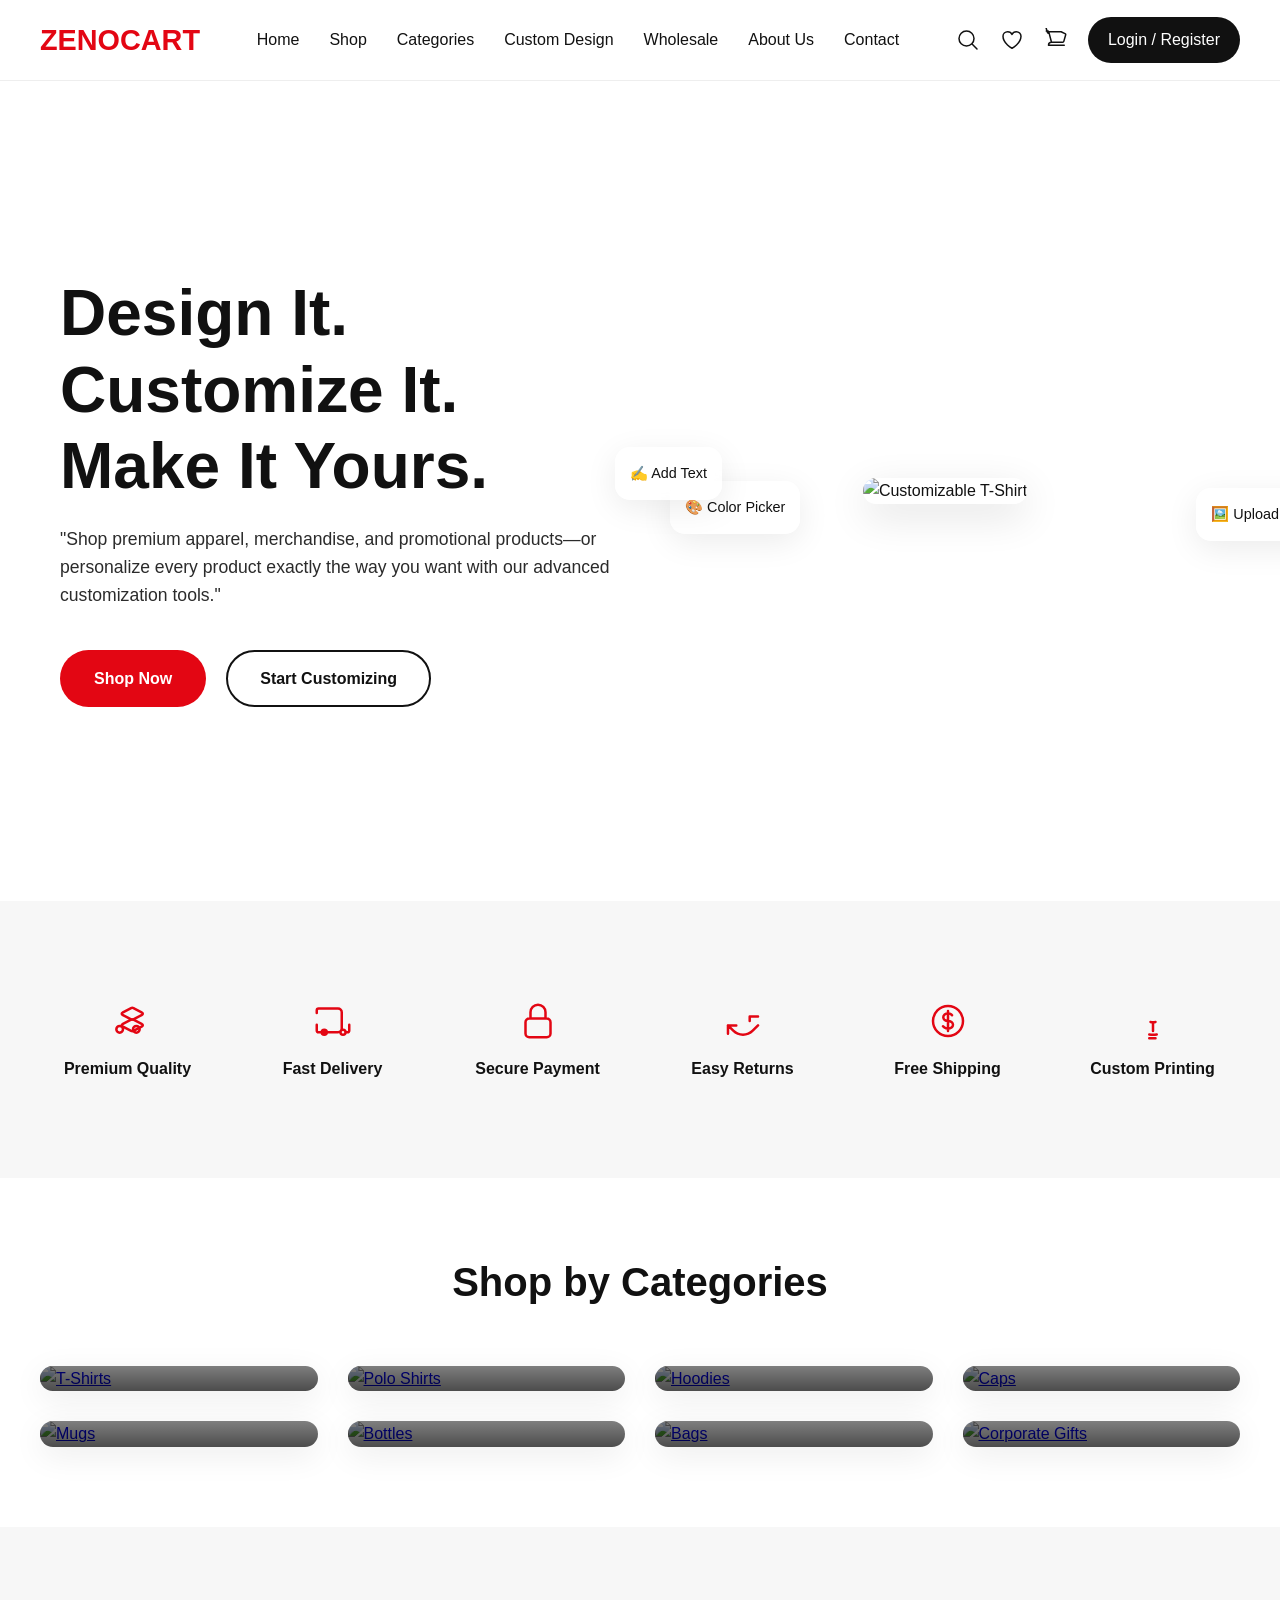
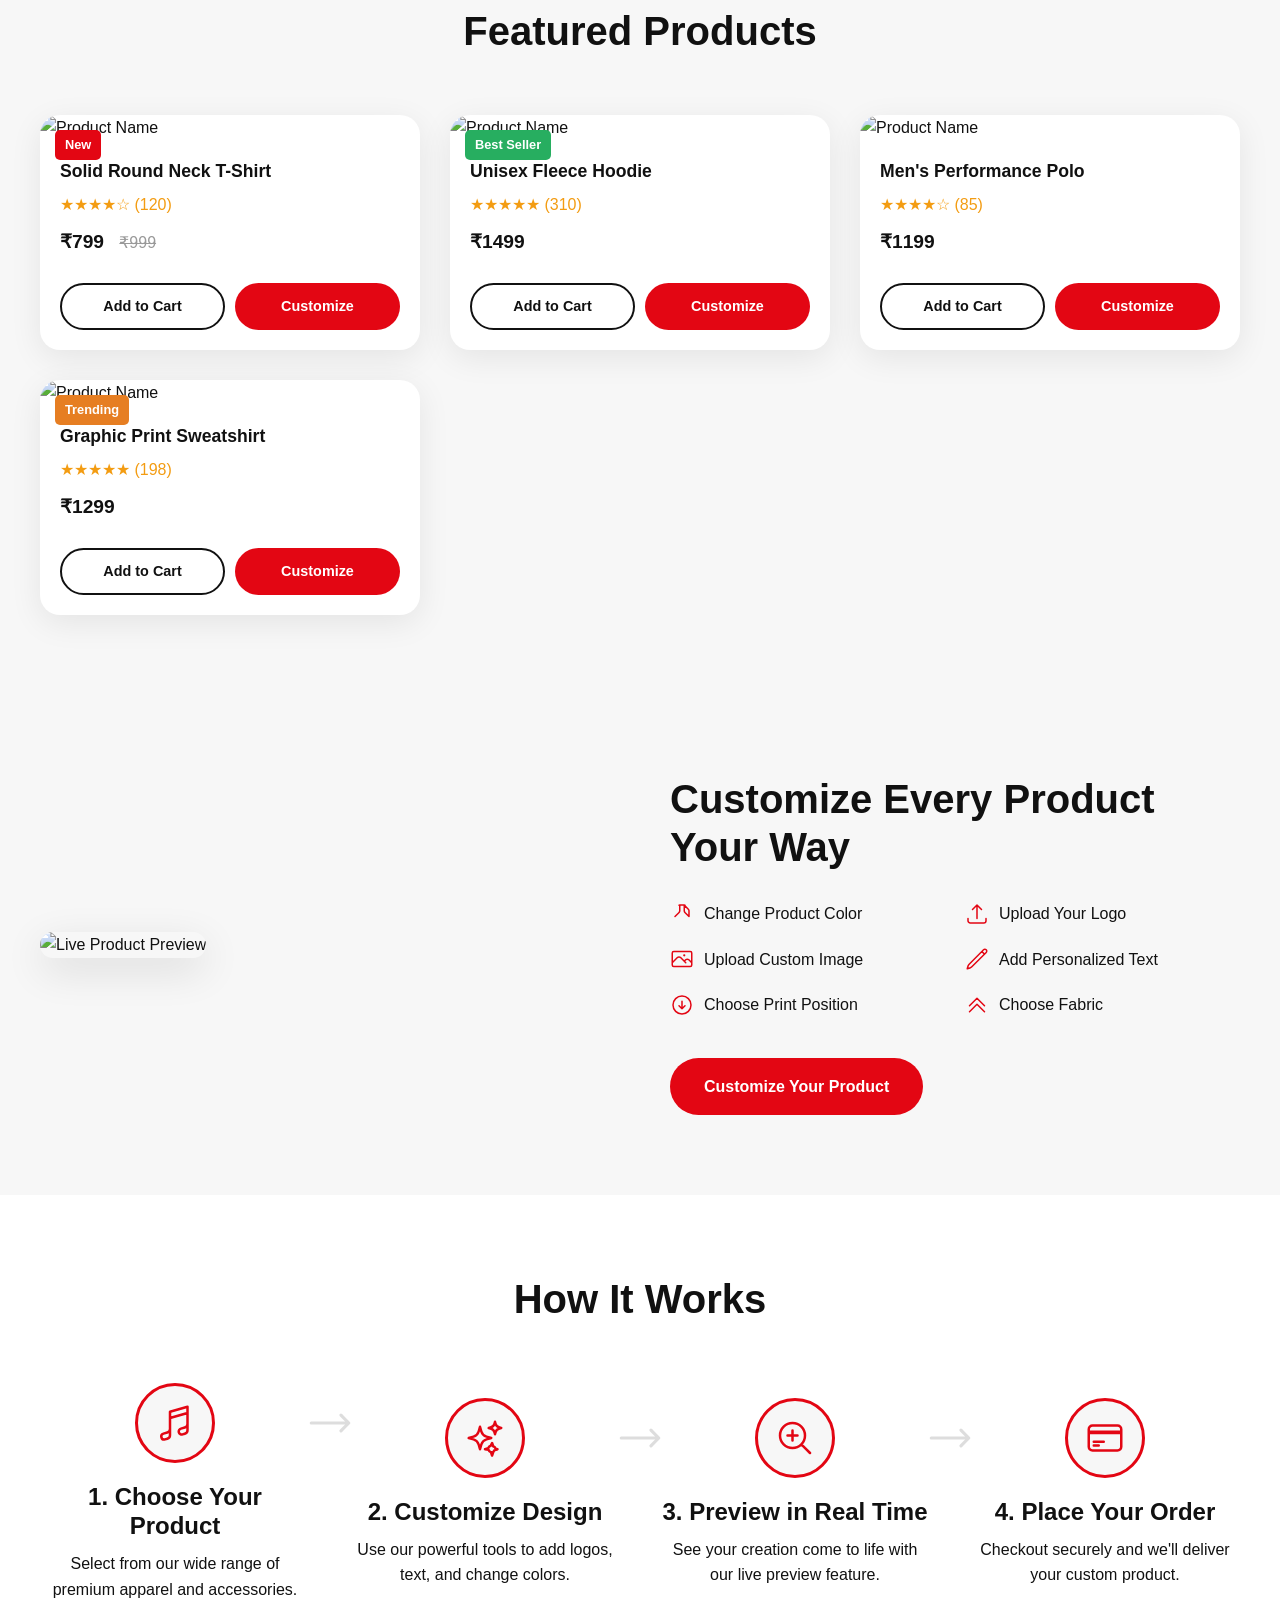
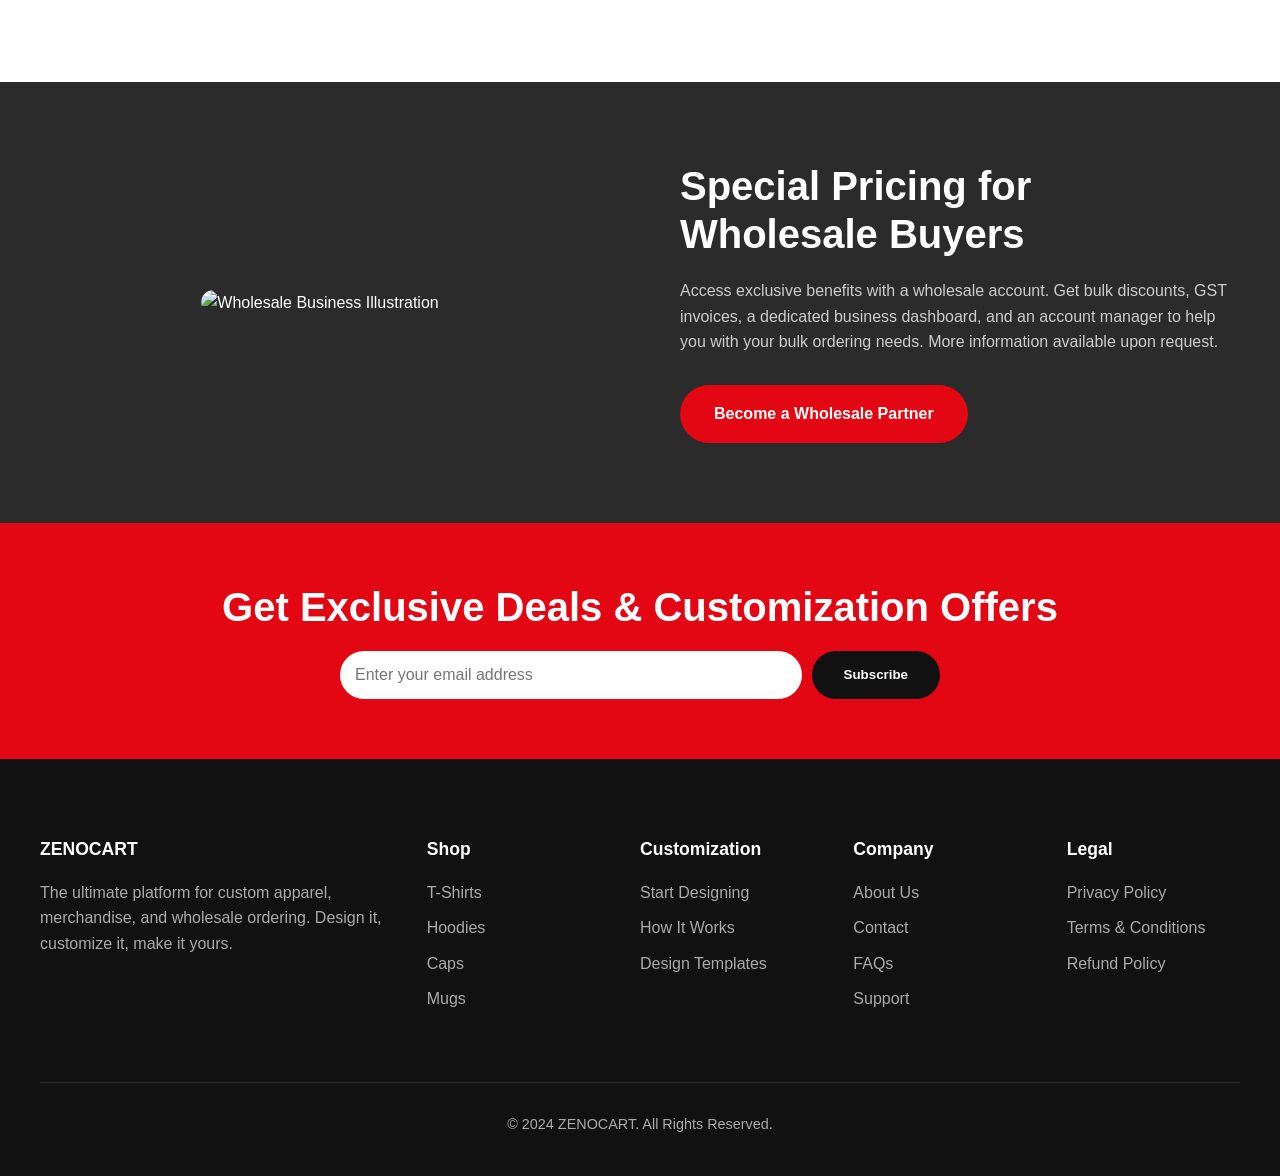
==== index.html @ 0d8ecc0a "Rename files to lowercase" ====
<!DOCTYPE html>
<html lang="en">
<head>
    <meta charset="UTF-8">
    <meta name="viewport" content="width=device-width, initial-scale=1.0">
    <title>ZENOCART - Design It. Customize It. Make It Yours.</title>
   <Link rel="stylesheet" href="Style.css">
      
       
</head>
<body>

    <!-- ================== HEADER ================== -->
    <header class="header" id="header">
        <nav class="navbar container">
            <a href="#" class="nav-logo">ZENOCART</a>

            <ul class="nav-menu" id="nav-menu">
                <li><a href="#home">Home</a></li>
                <li><a href="#shop">Shop</a></li>
                <li><a href="#categories">Categories</a></li>
                <li><a href="#customize">Custom Design</a></li>
                <li><a href="#wholesale">Wholesale</a></li>
                <li><a href="#">About Us</a></li>
                <li><a href="#">Contact</a></li>
            </ul>

            <div class="nav-actions">
                <!-- Search, Wishlist, Cart Icons -->
                <svg class="icon" xmlns="http://www.w3.org/2000/svg" fill="none" viewBox="0 0 24 24" stroke-width="1.5" stroke="currentColor"><path stroke-linecap="round" stroke-linejoin="round" d="M21 21l-5.197-5.197m0 0A7.5 7.5 0 105.196 5.196a7.5 7.5 0 0010.607 10.607z" /></svg>
                <svg class="icon" xmlns="http://www.w3.org/2000/svg" fill="none" viewBox="0 0 24 24" stroke-width="1.5" stroke="currentColor"><path stroke-linecap="round" stroke-linejoin="round" d="M21 8.25c0-2.485-2.099-4.5-4.688-4.5-1.935 0-3.597 1.126-4.312 2.733-.715-1.607-2.377-2.733-4.313-2.733C5.1 3.75 3 5.765 3 8.25c0 7.22 9 12 9 12s9-4.78 9-12z" /></svg>
                <svg class="icon" xmlns="http://www.w3.org/2000/svg" fill="none" viewBox="0 0 24 24" stroke-width="1.5" stroke="currentColor"><path stroke-linecap="round" stroke-linejoin="round" d="M2.25 3h1.386c.51 0 .955.343 1.087.835l.383 1.437M7.5 14.25a3 3 0 00-3 3h15.75m-12.75-3h11.218c.51 0 .962-.344 1.087-.835l1.823-6.44a1.125 1.125 0 00-.142-1.095L17.102 3.75H5.484M7.5 14.25L5.106 5.165m0 0a1.5 1.5 0 01-1.823-1.095l-1.823-6.441" /></svg>
                <a href="#" class="login-btn">Login / Register</a>
            </div>

            <div class="mobile-menu-toggle" id="mobile-menu-toggle">
                <svg xmlns="http://www.w3.org/2000/svg" width="24" height="24" viewBox="0 0 24 24" fill="none" stroke="currentColor" stroke-width="2" stroke-linecap="round" stroke-linejoin="round"><line x1="3" y1="12" x2="21" y2="12"></line><line x1="3" y1="6" x2="21" y2="6"></line><line x1="3" y1="18" x2="21" y2="18"></line></svg>
            </div>
        </nav>
    </header>

    <main>
        <!-- ================== HERO SECTION ================== -->
        <section class="hero" id="home">
            <div class="container hero-content">
                <div class="hero-text">
                    <h1>Design It. Customize It. Make It Yours.</h1>
                    <p>"Shop premium apparel, merchandise, and promotional products—or personalize every product exactly the way you want with our advanced customization tools."</p>
                    <div class="hero-cta">
                        <a href="#shop" class="btn btn-primary">Shop Now</a>
                        <a href="#customize" class="btn btn-secondary">Start Customizing</a>
                    </div>
                </div>
                <div class="hero-image-showcase">
                    <img src="https://images.unsplash.com/photo-1583743814966-8936f5b7be1a?ixlib=rb-4.0.3&ixid=M3wxMjA3fDB8MHxwaG90by1wYWdlfHx8fGVufDB8fHx8fA%3D%3D&auto=format&fit=crop&w=987&q=80" alt="Customizable T-Shirt">
                    <div class="floating-element color-picker">🎨 Color Picker</div>
                    <div class="floating-element upload-logo">🖼️ Upload Logo</div>
                    <div class="floating-element add-text">✍️ Add Text</div>
                </div>
            </div>
        </section>

        <!-- ================== TRUST BANNER ================== -->
        <section class="trust-banner">
            <div class="container trust-grid">
                <div class="trust-card">
                    <svg xmlns="http://www.w3.org/2000/svg" fill="none" viewBox="0 0 24 24" stroke-width="1.5" stroke="currentColor"><path d="M9 17a2 2 0 11-4 0 2 2 0 014 0zM19 17a2 2 0 11-4 0 2 2 0 014 0z" /><path stroke-linecap="round" stroke-linejoin="round" d="M13.849 4.22c.447-.233.98-.233 1.427 0l5.166 2.699a.75.75 0 010 1.362l-5.166 2.699c-.447.233-.98.233-1.427 0l-5.166-2.699a.75.75 0 010-1.362l5.166-2.699z" /><path stroke-linecap="round" stroke-linejoin="round" d="M13.849 11.22c.447-.233.98-.233 1.427 0l5.166 2.699a.75.75 0 010 1.362l-5.166 2.699c-.447.233-.98.233-1.427 0l-5.166-2.699a.75.75 0 010-1.362l5.166-2.699z" /></svg>
                    <h4>Premium Quality</h4>
                </div>
                <div class="trust-card">
                    <svg xmlns="http://www.w3.org/2000/svg" fill="none" viewBox="0 0 24 24" stroke-width="1.5" stroke="currentColor"><path stroke-linecap="round" stroke-linejoin="round" d="M8.25 18.75a1.5 1.5 0 01-3 0m3 0a1.5 1.5 0 00-3 0m3 0h6m-9 0H3.375a1.125 1.125 0 01-1.125-1.125V14.25m17.25 4.5a1.5 1.5 0 01-3 0m3 0a1.5 1.5 0 00-3 0m3 0h1.125c.621 0 1.125-.504 1.125-1.125V14.25m-17.25 4.5h10.5a2.25 2.25 0 002.25-2.25V6.75a2.25 2.25 0 00-2.25-2.25H3.375c-.621 0-1.125.504-1.125 1.125v1.5" /></svg>
                    <h4>Fast Delivery</h4>
                </div>
                <div class="trust-card">
                    <svg xmlns="http://www.w3.org/2000/svg" fill="none" viewBox="0 0 24 24" stroke-width="1.5" stroke="currentColor"><path stroke-linecap="round" stroke-linejoin="round" d="M16.5 10.5V6.75a4.5 4.5 0 10-9 0v3.75m-.75 11.25h10.5a2.25 2.25 0 002.25-2.25v-6.75a2.25 2.25 0 00-2.25-2.25H6.75a2.25 2.25 0 00-2.25 2.25v6.75a2.25 2.25 0 002.25 2.25z" /></svg>
                    <h4>Secure Payment</h4>
                </div>
                <div class="trust-card">
                    <svg xmlns="http://www.w3.org/2000/svg" fill="none" viewBox="0 0 24 24" stroke-width="1.5" stroke="currentColor"><path stroke-linecap="round" stroke-linejoin="round" d="M16.023 9.348h4.992v-.001M2.985 19.644v-4.992m0 0h4.992m-4.993 0l3.181 3.183a8.25 8.25 0 0011.667 0l3.181-3.183m-4.991-2.695v-2.695" /></svg>
                    <h4>Easy Returns</h4>
                </div>
                <div class="trust-card">
                    <svg xmlns="http://www.w3.org/2000/svg" fill="none" viewBox="0 0 24 24" stroke-width="1.5" stroke="currentColor"><path stroke-linecap="round" stroke-linejoin="round" d="M12 6v12m-3-2.818l.879.659c1.171.879 3.07.879 4.242 0 1.172-.879 1.172-2.303 0-3.182C13.536 12.219 12.768 12 12 12c-.725 0-1.45-.22-2.003-.659-1.106-.879-1.106-2.303 0-3.182s2.9-.879 4.006 0l.415.33M21 12a9 9 0 11-18 0 9 9 0 0118 0z" /></svg>
                    <h4>Free Shipping</h4>
                </div>
                <div class="trust-card">
                    <svg xmlns="http://www.w3.org/2000/svg" fill="none" viewBox="0 0 24 24" stroke-width="1.5" stroke="currentColor"><path stroke-linecap="round" stroke-linejoin="round" d="M12 18v-5.25m0 0a6.01 6.01 0 001.5-.189m-1.5.189a6.01 6.01 0 01-1.5-.189m3.75 7.478a12.06 12.06 0 01-4.5 0m3.75 2.311l-3.75 0M12 12.75h.008v.008H12v-.008z" /></svg>
                    <h4>Custom Printing</h4>
                </div>
            </div>
        </section>

        <!-- ================== CATEGORIES ================== -->
        <section id="categories">
            <div class="container">
                <h2>Shop by Categories</h2>
                <div class="category-grid">
                    <a href="#" class="category-card"><img src="https://images.pexels.com/photos/9558265/pexels-photo-9558265.jpeg?auto=format&fit=crop&w=800&q=60" alt="T-Shirts"><span class="category-card-title">T-Shirts</span></a>
                    <a href="#" class="category-card"><img src="https://images.unsplash.com/photo-1618354691373-d851c5c3a990?auto=format&fit=crop&w=800&q=60" alt="Polo Shirts"><span class="category-card-title">Polo Shirts</span></a>
                    <a href="#" class="category-card"><img src="https://images.pexels.com/photos/12555806/pexels-photo-12555806.png?auto=format&fit=crop&w=800&q=60" alt="Hoodies"><span class="category-card-title">Hoodies</span></a>
                    <a href="#" class="category-card"><img src="https://images.pexels.com/photos/13697753/pexels-photo-13697753.jpeg?auto=format&fit=crop&w=800&q=60" alt="Caps"><span class="category-card-title">Caps</span></a>
                    <a href="#" class="category-card"><img src="https://images.pexels.com/photos/50676/coffee-mugs-t-brown-drink-50676.jpeg?auto=format&fit=crop&w=800&q=60" alt="Mugs"><span class="category-card-title">Mugs</span></a>
                    <a href="#" class="category-card"><img src="https://images.unsplash.com/photo-1602143407151-7111542de6e8?auto=format&fit=crop&w=800&q=60" alt="Bottles"><span class="category-card-title">Bottles</span></a>
                    <a href="#" class="category-card"><img src="https://images.unsplash.com/photo-1594223274512-ad4803739b7c?auto=format&fit=crop&w=800&q=60" alt="Bags"><span class="category-card-title">Bags</span></a>
                    <a href="#" class="category-card"><img src="https://images.unsplash.com/photo-1579566346927-c68383817a25?auto=format&fit=crop&w=800&q=60" alt="Corporate Gifts"><span class="category-card-title">Corporate Gifts</span></a>
                </div>
            </div>
        </section>

        <!-- ================== FEATURED PRODUCTS ================== -->
        <section id="shop" class="featured-products" style="background-color: var(--light-gray);">
            <div class="container">
                <h2>Featured Products</h2>
                <div class="product-grid" style="height: 500px;">
                    <!-- Product Card 1 -->
                    <div class="product-card">
                        <div class="product-image">
                            <img src="https://images.unsplash.com/photo-1521572163474-6864f9cf17ab?auto=format&fit=crop&w=800&q=60" alt="Product Name">
                            <span class="product-label">New</span>
                        </div>
                        <div class="product-info">
                            <h3>Solid Round Neck T-Shirt</h3>
                            <div class="product-rating">★★★★☆ (120)</div>
                            <div class="product-price">₹799 <span class="original-price">₹999</span></div>
                            <div class="product-actions">
                                <a href="#" class="btn btn-secondary">Add to Cart</a>
                                <a href="#" class="btn btn-primary">Customize</a>
                            </div>
                        </div>
                    </div>
                    <!-- Product Card 2 -->
                    <div class="product-card">
                        <div class="product-image">
                            <img src="https://images.unsplash.com/photo-1620799140408-edc6dcb6d633?auto=format&fit=crop&w=800&q=60" alt="Product Name">
                            <span class="product-label" style="background-color: #27ae60;">Best Seller</span>
                        </div>
                        <div class="product-info">
                            <h3>Unisex Fleece Hoodie</h3>
                            <div class="product-rating">★★★★★ (310)</div>
                            <div class="product-price">₹1499</div>
                            <div class="product-actions">
                                <a href="#" class="btn btn-secondary">Add to Cart</a>
                                <a href="#" class="btn btn-primary">Customize</a>
                            </div>
                        </div>
                    </div>
                    <!-- Product Card 3 -->
                    <div class="product-card">
                        <div class="product-image">
                            <img src="https://images.pexels.com/photos/36701792/pexels-photo-36701792.jpeg?auto=format&fit=crop&w=800&h=800&q=60" alt="Product Name">
                        </div>
                        <div class="product-info">
                            <h3>Men's Performance Polo</h3>
                            <div class="product-rating">★★★★☆ (85)</div>
                            <div class="product-price">₹1199</div>
                            <div class="product-actions">
                                <a href="#" class="btn btn-secondary">Add to Cart</a>
                                <a href="#" class="btn btn-primary">Customize</a>
                            </div>
                        </div>
                    </div>
                    <!-- Product Card 4 -->
                    <div class="product-card">
                        <div class="product-image">
                            <img src="https://images.unsplash.com/photo-1576566588028-4147f3842f27?auto=format&fit=crop&w=800&h=800&q=60" alt="Product Name">
                            <span class="product-label" style="background-color: #e67e22;">Trending</span>
                        </div>
                        <div class="product-info">
                            <h3>Graphic Print Sweatshirt</h3>
                            <div class="product-rating">★★★★★ (198)</div>
                            <div class="product-price">₹1299</div>
                            <div class="product-actions">
                                <a href="#" class="btn btn-secondary">Add to Cart</a>
                                <a href="#" class="btn btn-primary">Customize</a>
                            </div>
                        </div>
                    </div>
                </div>
            </div>
        </section>

        <!-- ================== CUSTOMIZATION SECTION ================== -->
        <section id="customize" class="customization-section">
            <div class="container customization-content">
                <div class="customization-preview">
                    <img src="https://images.unsplash.com/photo-1618354691373-d851c5c3a990?auto=format&fit=crop&w=800&q=80" alt="Live Product Preview">
                </div>
                <div class="customization-features">
                    <h2>Customize Every Product Your Way</h2>
                    <ul class="feature-list">
                        <li><svg xmlns="http://www.w3.org/2000/svg" fill="none" viewBox="0 0 24 24" stroke-width="1.5" stroke="currentColor"><path stroke-linecap="round" stroke-linejoin="round" d="M9.75 3.104v5.714a2.25 2.25 0 01-.659 1.591L5 14.5M9.75 3.104c-.251.023-.501.05-.75.082m.75-.082a24.301 24.301 0 014.5 0m0 0v5.714c0 .597.237 1.17.659 1.591L19 14.5M14.25 3.104c.251.023.501.05.75.082M19 14.5v-5.714c0-.597-.237-1.17-.659-1.591L14.25 3.104" /></svg> Change Product Color</li>
                        <li><svg xmlns="http://www.w3.org/2000/svg" fill="none" viewBox="0 0 24 24" stroke-width="1.5" stroke="currentColor"><path stroke-linecap="round" stroke-linejoin="round" d="M3 16.5v2.25A2.25 2.25 0 005.25 21h13.5A2.25 2.25 0 0021 18.75V16.5m-13.5-9L12 3m0 0l4.5 4.5M12 3v13.5" /></svg> Upload Your Logo</li>
                        <li><svg xmlns="http://www.w3.org/2000/svg" fill="none" viewBox="0 0 24 24" stroke-width="1.5" stroke="currentColor"><path stroke-linecap="round" stroke-linejoin="round" d="M2.25 15.75l5.159-5.159a2.25 2.25 0 013.182 0l5.159 5.159m-1.5-1.5l1.409-1.409a2.25 2.25 0 013.182 0l2.909 2.909m-18 3.75h16.5a1.5 1.5 0 001.5-1.5V6a1.5 1.5 0 00-1.5-1.5H3.75A1.5 1.5 0 002.25 6v12a1.5 1.5 0 001.5 1.5zm10.5-11.25h.008v.008h-.008V8.25zm.375 0a.375.375 0 11-.75 0 .375.375 0 01.75 0z" /></svg> Upload Custom Image</li>
                        <li><svg xmlns="http://www.w3.org/2000/svg" fill="none" viewBox="0 0 24 24" stroke-width="1.5" stroke="currentColor"><path stroke-linecap="round" stroke-linejoin="round" d="M16.862 4.487l1.687-1.688a1.875 1.875 0 112.652 2.652L6.832 19.82a4.5 4.5 0 01-1.897 1.13l-2.685.8.8-2.685a4.5 4.5 0 011.13-1.897L16.863 4.487zm0 0L19.5 7.125" /></svg> Add Personalized Text</li>
                        <li><svg xmlns="http://www.w3.org/2000/svg" fill="none" viewBox="0 0 24 24" stroke-width="1.5" stroke="currentColor"><path stroke-linecap="round" stroke-linejoin="round" d="M9 12.75l3 3m0 0l3-3m-3 3v-7.5M21 12a9 9 0 11-18 0 9 9 0 0118 0z" /></svg> Choose Print Position</li>
                        <li><svg xmlns="http://www.w3.org/2000/svg" fill="none" viewBox="0 0 24 24" stroke-width="1.5" stroke="currentColor"><path stroke-linecap="round" stroke-linejoin="round" d="M4.5 12.75l7.5-7.5 7.5 7.5m-15 6l7.5-7.5 7.5 7.5" /></svg> Choose Fabric</li>
                    </ul>
                    <a href="#" class="btn btn-primary">Customize Your Product</a>
                </div>
            </div>
        </section>

        <!-- ================== HOW IT WORKS ================== -->
        <section class="how-it-works">
            <div class="container">
                <h2>How It Works</h2>
                <div class="how-it-works-grid">
                    <div class="step-card">
                        <div class="step-icon"><svg xmlns="http://www.w3.org/2000/svg" fill="none" viewBox="0 0 24 24" stroke-width="1.5" stroke="currentColor"><path stroke-linecap="round" stroke-linejoin="round" d="M9 9l10.5-3m0 6.553v3.75a2.25 2.25 0 01-1.632 2.163l-1.32.377a1.803 1.803 0 11-.99-3.467l2.31-.66a2.25 2.25 0 001.632-2.163zm0 0V2.25L9 5.25v10.303m0 0v3.75a2.25 2.25 0 01-1.632 2.163l-1.32.377a1.803 1.803 0 01-.99-3.467l2.31-.66A2.25 2.25 0 009 15.553z" /></svg></div>
                        <h3>1. Choose Your Product</h3>
                        <p>Select from our wide range of premium apparel and accessories.</p>
                        <svg class="step-arrow" xmlns="http://www.w3.org/2000/svg" fill="none" viewBox="0 0 24 24" stroke-width="1.5" stroke="currentColor"><path stroke-linecap="round" stroke-linejoin="round" d="M17.25 8.25L21 12m0 0l-3.75 3.75M21 12H3" /></svg>
                    </div>
                    <div class="step-card">
                        <div class="step-icon"><svg xmlns="http://www.w3.org/2000/svg" fill="none" viewBox="0 0 24 24" stroke-width="1.5" stroke="currentColor"><path stroke-linecap="round" stroke-linejoin="round" d="M9.813 15.904L9 18.75l-.813-2.846a4.5 4.5 0 00-3.09-3.09L2.25 12l2.846-.813a4.5 4.5 0 003.09-3.09L9 5.25l.813 2.846a4.5 4.5 0 003.09 3.09L15.75 12l-2.846.813a4.5 4.5 0 00-3.09 3.09zM18.259 8.715L18 9.75l-.259-1.035a3.375 3.375 0 00-2.455-2.456L14.25 6l1.036-.259a3.375 3.375 0 002.455-2.456L18 2.25l.259 1.035a3.375 3.375 0 002.456 2.456L21.75 6l-1.035.259a3.375 3.375 0 00-2.456 2.456zM16.898 20.562L16.25 22.5l-.648-1.938a2.25 2.25 0 01-1.473-1.473L12 18.75l1.938-.648a2.25 2.25 0 011.473-1.473L16.25 15l.648 1.938a2.25 2.25 0 011.473 1.473L19.5 18.75l-1.938.648a2.25 2.25 0 01-1.473 1.473z" /></svg></div>
                        <h3>2. Customize Design</h3>
                        <p>Use our powerful tools to add logos, text, and change colors.</p>
                        <svg class="step-arrow" xmlns="http://www.w3.org/2000/svg" fill="none" viewBox="0 0 24 24" stroke-width="1.5" stroke="currentColor"><path stroke-linecap="round" stroke-linejoin="round" d="M17.25 8.25L21 12m0 0l-3.75 3.75M21 12H3" /></svg>
                    </div>
                    <div class="step-card">
                        <div class="step-icon"><svg xmlns="http://www.w3.org/2000/svg" fill="none" viewBox="0 0 24 24" stroke-width="1.5" stroke="currentColor"><path stroke-linecap="round" stroke-linejoin="round" d="M21 21l-5.197-5.197m0 0A7.5 7.5 0 105.196 5.196a7.5 7.5 0 0010.607 10.607zM10.5 7.5v6m3-3h-6" /></svg></div>
                        <h3>3. Preview in Real Time</h3>
                        <p>See your creation come to life with our live preview feature.</p>
                        <svg class="step-arrow" xmlns="http://www.w3.org/2000/svg" fill="none" viewBox="0 0 24 24" stroke-width="1.5" stroke="currentColor"><path stroke-linecap="round" stroke-linejoin="round" d="M17.25 8.25L21 12m0 0l-3.75 3.75M21 12H3" /></svg>
                    </div>
                    <div class="step-card">
                        <div class="step-icon"><svg xmlns="http://www.w3.org/2000/svg" fill="none" viewBox="0 0 24 24" stroke-width="1.5" stroke="currentColor"><path stroke-linecap="round" stroke-linejoin="round" d="M2.25 8.25h19.5M2.25 9h19.5m-16.5 5.25h6m-6 2.25h3m-3.75 3h15a2.25 2.25 0 002.25-2.25V6.75A2.25 2.25 0 0019.5 4.5h-15a2.25 2.25 0 00-2.25 2.25v10.5A2.25 2.25 0 004.5 19.5z" /></svg></div>
                        <h3>4. Place Your Order</h3>
                        <p>Checkout securely and we'll deliver your custom product.</p>
                    </div>
                </div>
            </div>
        </section>

        <!-- ================== WHOLESALE SECTION ================== -->
        <section id="wholesale" class="wholesale-section">
            <div class="container wholesale-content">
                <div class="wholesale-image">
                    <img src="https://img.freepik.com/free-vector/warehouse-logistics-illustration_335657-493.jpg?w=500&t=st=1715777755~exp=1715778355~hmac=a4984d765275685f6d553043810243455a4993175c5679904f145459b199042c" alt="Wholesale Business Illustration" style="max-width: 100%; height: auto; border-radius: 20px;">
                </div>
                <div class="wholesale-text">
                    <h2>Special Pricing for Wholesale Buyers</h2>
                    <p>Access exclusive benefits with a wholesale account. Get bulk discounts, GST invoices, a dedicated business dashboard, and an account manager to help you with your bulk ordering needs. More information available upon request.</p>
                    <a href="#" class="btn btn-primary">Become a Wholesale Partner</a>
                </div>
            </div>
        </section>

        <!-- ================== NEWSLETTER ================== -->
        <section class="newsletter-section">
            <div class="container">
                <h2>Get Exclusive Deals & Customization Offers</h2>
                <form class="newsletter-form">
                    <input type="email" placeholder="Enter your email address">
                    <button type="submit" class="btn">Subscribe</button>
                </form>
            </div>
        </section>

    </main>

    <!-- ================== FOOTER ================== -->
    <footer class="footer">
        <div class="container">
            <div class="footer-grid">
                <div class="footer-col about">
                    <h4>ZENOCART</h4>
                    <p>The ultimate platform for custom apparel, merchandise, and wholesale ordering. Design it, customize it, make it yours.</p>
                    <!-- Social Media Icons would go here -->
                </div>
                <div class="footer-col">
                    <h4>Shop</h4>
                    <ul>
                        <li><a href="#">T-Shirts</a></li>
                        <li><a href="#">Hoodies</a></li>
                        <li><a href="#">Caps</a></li>
                        <li><a href="#">Mugs</a></li>
                    </ul>
                </div>
                <div class="footer-col">
                    <h4>Customization</h4>
                    <ul>
                        <li><a href="#">Start Designing</a></li>
                        <li><a href="#">How It Works</a></li>
                        <li><a href="#">Design Templates</a></li>
                    </ul>
                </div>
                <div class="footer-col">
                    <h4>Company</h4>
                    <ul>
                        <li><a href="#">About Us</a></li>
                        <li><a href="#">Contact</a></li>
                        <li><a href="#">FAQs</a></li>
                        <li><a href="#">Support</a></li>
                    </ul>
                </div>
                <div class="footer-col">
                    <h4>Legal</h4>
                    <ul>
                        <li><a href="#">Privacy Policy</a></li>
                        <li><a href="#">Terms & Conditions</a></li>
                        <li><a href="#">Refund Policy</a></li>
                    </ul>
                </div>
            </div>
            <div class="footer-bottom">
                <p>&copy; 2024 ZENOCART. All Rights Reserved.</p>
            </div>
        </div>
    </footer>

    <!-- ================== BACK TO TOP ================== -->
    <a href="#" id="back-to-top">
        <svg xmlns="http://www.w3.org/2000/svg" width="24" height="24" viewBox="0 0 24 24" fill="none" stroke="currentColor" stroke-width="2" stroke-linecap="round" stroke-linejoin="round"><path d="M12 19V5M5 12l7-7 7 7"/></svg>
    </a>

    <script src="Script.js"></script>
       
   
 
</body>
</html>
---- Style.css ----
:root {
            --primary-red: #E30613;
            --white: #FFFFFF;
            --black: #111111;
            --light-gray: #F7F7F7;
            --dark-gray: #2B2B2B;
            --font-primary: 'Inter', sans-serif;
            --border-radius: 20px;
            --shadow-soft: 0 8px 32px rgba(0, 0, 0, 0.08);
            --shadow-medium: 0 12px 40px rgba(0, 0, 0, 0.12);
            --transition-smooth: all 0.3s ease-in-out;
        }

        @import url('https://fonts.googleapis.com/css2?family=Inter:wght@400;500;600;700;800&display=swap');

        * {
            margin: 0;
            padding: 0;
            box-sizing: border-box;
        }

        html {
            scroll-behavior: smooth;
        }

        body {
            font-family: var(--font-primary);
            background-color: var(--white);
            color: var(--black);
            line-height: 1.6;
        }

        .container {
            max-width: 1440px;
            margin: 0 auto;
            padding: 0 40px;
        }

        section {
            padding: 80px 0;
        }

        h1, h2, h3, h4 {
            font-weight: 700;
            line-height: 1.2;
        }

        h1 { font-size: 4rem; }
        h2 { font-size: 2.5rem; text-align: center; margin-bottom: 60px; }
        h3 { font-size: 1.5rem; }

        .btn {
            display: inline-block;
            padding: 14px 32px;
            border-radius: 50px;
            text-decoration: none;
            font-weight: 600;
            transition: var(--transition-smooth);
            border: 2px solid transparent;
        }

        .btn-primary {
            background-color: var(--primary-red);
            color: var(--white);
        }

        .btn-primary:hover {
            background-color: var(--black);
            color: var(--white);
        }

        .btn-secondary {
            background-color: var(--white);
            color: var(--black);
            border: 2px solid var(--black);
        }

        .btn-secondary:hover {
            background-color: var(--black);
            color: var(--white);
        }

        /* --- Header / Navigation --- */
        .header {
            position: sticky;
            top: 0;
            width: 100%;
            z-index: 1000;
            background-color: rgba(255, 255, 255, 0.8);
            backdrop-filter: blur(10px);
            border-bottom: 1px solid #eee;
            transition: var(--transition-smooth);
        }

        .header.scrolled {
            box-shadow: var(--shadow-soft);
        }

        .navbar {
            display: flex;
            justify-content: space-between;
            align-items: center;
            padding: 15px 40px;
            height: 80px;
        }

        .nav-logo {
            font-size: 1.8rem;
            font-weight: 800;
            color: var(--primary-red);
            text-decoration: none;
        }

        .nav-menu {
            display: flex;
            list-style: none;
            gap: 30px;
        }

        .nav-menu a {
            text-decoration: none;
            color: var(--black);
            font-weight: 500;
            position: relative;
            padding: 5px 0;
        }

        .nav-menu a::after {
            content: '';
            position: absolute;
            bottom: 0;
            left: 0;
            width: 0;
            height: 2px;
            background-color: var(--primary-red);
            transition: width 0.3s ease;
        }

        .nav-menu a:hover::after {
            width: 100%;
        }

        .nav-actions {
            display: flex;
            align-items: center;
            gap: 20px;
        }

        .nav-actions .icon {
            width: 24px;
            height: 24px;
            cursor: pointer;
        }

        .login-btn {
            background: var(--black);
            color: var(--white);
            padding: 10px 20px;
            border-radius: 50px;
            text-decoration: none;
            font-weight: 500;
        }

        .mobile-menu-toggle {
            display: none;
            cursor: pointer;
        }

        /* --- Hero Section --- */
        .hero {
            min-height: calc(100vh - 80px);
            display: flex;
            align-items: center;
            overflow: hidden;
        }

        .hero-content {
            display: grid;
            grid-template-columns: 1fr 1fr;
            align-items: center;
            gap: 60px;
        }

        .hero-text {
            max-width: 550px;
        }

        .hero-text h1 {
            margin-bottom: 20px;
        }

        .hero-text p {
            font-size: 1.1rem;
            color: var(--dark-gray);
            margin-bottom: 40px;
        }

        .hero-cta {
            display: flex;
            gap: 20px;
        }

        .hero-image-showcase {
            position: relative;
            display: flex;
            justify-content: center;
            align-items: center;
        }

        .hero-image-showcase img {
            max-width: 80%;
            border-radius: var(--border-radius);
            box-shadow: var(--shadow-medium);
        }

        .floating-element {
            position: absolute;
            background: rgba(255, 255, 255, 0.7);
            backdrop-filter: blur(10px);
            padding: 15px;
            border-radius: 15px;
            box-shadow: var(--shadow-soft);
            font-weight: 500;
            font-size: 0.9rem;
            display: flex;
            align-items: center;
            gap: 10px;
        }

        .floating-element.color-picker { top: 10%; left: 0; }
        .floating-element.upload-logo { top: 40%; right: -20%; }
        .floating-element.add-text { bottom: 15%; left: -10%; }

        /* --- Trust Banner --- */
        .trust-banner {
            background-color: var(--light-gray);
        }

        .trust-grid {
            display: grid;
            grid-template-columns: repeat(auto-fit, minmax(150px, 1fr));
            gap: 30px;
            text-align: center;
        }

        .trust-card {
            padding: 20px;
        }

        .trust-card svg {
            width: 40px;
            height: 40px;
            margin-bottom: 10px;
            color: var(--primary-red);
        }

        .trust-card h4 {
            font-size: 1rem;
            font-weight: 600;
        }

        /* --- Categories Section --- */
        .category-grid {
            display: grid;
            grid-template-columns: repeat(auto-fit, minmax(250px, 1fr));
            gap: 30px;
        }

        .category-card {
            position: relative;
            overflow: hidden;
            border-radius: var(--border-radius);
            box-shadow: var(--shadow-soft);
            transition: var(--transition-smooth);
        }

        .category-card:hover {
            transform: translateY(-10px);
            box-shadow: var(--shadow-medium);
        }

        .category-card img {
            width: 100%;
            height: 100%;
            object-fit: cover;
            display: block;
        }

        .category-card-title {
            position: absolute;
            bottom: 0;
            left: 0;
            right: 0;
            background: linear-gradient(to top, rgba(0,0,0,0.7), transparent);
            color: var(--white);
            padding: 40px 20px 20px;
            font-size: 1.2rem;
            font-weight: 600;
        }

        /* --- Featured Products --- */
        .product-grid {
            display: grid;
            grid-template-columns: repeat(auto-fit, minmax(280px, 1fr));
            gap: 30px;
        }

        .product-card {
            background: var(--white);
            border-radius: var(--border-radius);
            box-shadow: var(--shadow-soft);
            overflow: hidden;
            transition: var(--transition-smooth);
            display: flex;
            flex-direction: column;
        }

        .product-card:hover {
            transform: translateY(-10px);
            box-shadow: var(--shadow-medium);
        }

        .product-image {
            position: relative;
        }

        .product-image img {
            width: 100%;
            hight: 80%;
            object-fit: cover;
            display: block;
        }

        .product-label {
            position: absolute;
            top: 15px;
            left: 15px;
            background-color: var(--primary-red);
            color: var(--white);
            padding: 5px 10px;
            font-size: 0.8rem;
            font-weight: 600;
            border-radius: 5px;
        }

        .product-info {
            padding: 20px;
            flex-grow: 1;
            display: flex;
            flex-direction: column;
        }

        .product-info h3 {
            font-size: 1.1rem;
            margin-bottom: 10px;
        }

        .product-rating {
            margin-bottom: 10px;
            color: #f39c12;
        }

        .product-price {
            margin-bottom: 15px;
            font-size: 1.2rem;
            font-weight: 700;
        }

        .product-price .original-price {
            text-decoration: line-through;
            color: #999;
            font-weight: 400;
            margin-left: 10px;
            font-size: 1rem;
        }

        .product-actions {
            margin-top: auto;
            display: grid;
            grid-template-columns: 1fr 1fr;
            gap: 10px;
        }

        .product-actions .btn {
            padding: 10px;
            font-size: 0.9rem;
            text-align: center;
        }
        .product-info h3 {
            /* Allow product name to wrap to two lines and then cut off */
            display: -webkit-box;
            -webkit-line-clamp: 2;
            -webkit-box-orient: vertical;  
            overflow: hidden;
        }

        /* --- Customization Section --- */
        .customization-section {
            background-color: var(--light-gray);
        }

        .customization-content {
            display: grid;
            grid-template-columns: 1fr 1fr;
            gap: 60px;
            align-items: center;
        }

        .customization-preview img {
            width: 100%;
            border-radius: var(--border-radius);
            box-shadow: var(--shadow-medium);
        }

        .customization-features h2 {
            text-align: left;
            margin-bottom: 30px;
        }

        .feature-list {
            list-style: none;
            display: grid;
            grid-template-columns: 1fr 1fr;
            gap: 20px;
            margin-bottom: 40px;
        }

        .feature-list li {
            display: flex;
            align-items: center;
            gap: 10px;
            font-weight: 500;
        }

        .feature-list svg {
            width: 24px;
            height: 24px;
            color: var(--primary-red);
        }

        /* --- How It Works Section --- */
        .how-it-works-grid {
            display: grid;
            grid-template-columns: repeat(4, 1fr);
            gap: 40px;
            align-items: center;
        }

        .step-card {
            text-align: center;
            position: relative;
        }

        .step-icon {
            width: 80px;
            height: 80px;
            background-color: var(--light-gray);
            border-radius: 50%;
            display: flex;
            justify-content: center;
            align-items: center;
            margin: 0 auto 20px;
            border: 3px solid var(--primary-red);
        }

        .step-icon svg {
            width: 40px;
            height: 40px;
            color: var(--primary-red);
        }

        .step-card h3 {
            margin-bottom: 10px;
        }

        .step-arrow {
            position: absolute;
            top: 40px;
            right: -45px;
            transform: translateY(-50%);
            width: 50px;
            color: #ddd;
        }

        .step-card:last-child .step-arrow {
            display: none;
        }

        /* --- Wholesale Section --- */
        .wholesale-section {
            background-color: var(--dark-gray);
            color: var(--white);
        }

        .wholesale-content {
            display: grid;
            grid-template-columns: 1fr 1fr;
            gap: 80px;
            align-items: center;
        }

        .wholesale-image {
            text-align: center;
        }
        .wholesale-image svg {
            max-width: 80%;
            height: auto;
        }

        .wholesale-text h2 {
            text-align: left;
            margin-bottom: 20px;
        }

        .wholesale-text p {
            margin-bottom: 30px;
            color: #ccc;
        }

        /* --- Newsletter Section --- */
        .newsletter-section {
            background-color: var(--primary-red);
            color: var(--white);
            padding: 60px 0;
            text-align: center;
        }

        .newsletter-section h2 {
            margin-bottom: 20px;
        }

        .newsletter-form {
            max-width: 600px;
            margin: 0 auto;
            display: flex;
            gap: 10px;
        }

        .newsletter-form input {
            flex-grow: 1;
            padding: 15px;
            border-radius: 50px;
            border: none;
            font-size: 1rem;
        }

        .newsletter-form .btn {
            background-color: var(--black);
            color: var(--white);
            border: none;
        }

        /* --- Footer --- */
        .footer {
            background-color: var(--black);
            color: #aaa;
            padding: 80px 0 40px;
        }

        .footer-grid {
            display: grid;
            grid-template-columns: 2fr repeat(4, 1fr);
            gap: 40px;
            margin-bottom: 60px;
        }

        .footer-col h4 {
            color: var(--white);
            margin-bottom: 20px;
            font-size: 1.1rem;
        }

        .footer-col ul {
            list-style: none;
        }

        .footer-col ul li {
            margin-bottom: 10px;
        }

        .footer-col ul a {
            text-decoration: none;
            color: #aaa;
            transition: var(--transition-smooth);
        }

        .footer-col ul a:hover {
            color: var(--white);
        }

        .footer-socials {
            display: flex;
            gap: 15px;
            margin-top: 20px;
        }

        .footer-socials a {
            color: #aaa;
            font-size: 1.5rem;
        }
        .footer-socials a:hover {
            color: var(--white);
        }

        .footer-bottom {
            border-top: 1px solid var(--dark-gray);
            padding-top: 30px;
            text-align: center;
            font-size: 0.9rem;
        }

        /* --- Back to Top Button --- */
        #back-to-top {
            position: fixed;
            bottom: 30px;
            right: 30px;
            width: 50px;
            height: 50px;
            background-color: var(--primary-red);
            color: var(--white);
            border: none;
            border-radius: 50%;
            display: flex;
            justify-content: center;
            align-items: center;
            cursor: pointer;
            box-shadow: var(--shadow-medium);
            opacity: 0;
            visibility: hidden;
            transition: all 0.3s;
        }

        #back-to-top.visible {
            opacity: 1;
            visibility: visible;
        }

        /* --- Responsive Design --- */
        @media (max-width: 1200px) {
            .hero-content { grid-template-columns: 1fr; text-align: center; }
            .hero-text { max-width: 100%; }
            .hero-cta { justify-content: center; }
            .hero-image-showcase { margin-top: 60px; }
            .floating-element { display: none; } /* Hide for simplicity on smaller screens */
            .customization-content { grid-template-columns: 1fr; }
            .customization-features { text-align: center; }
            .customization-features h2 { text-align: center; }
            .wholesale-content { grid-template-columns: 1fr; text-align: center; }
            .wholesale-text h2 { text-align: center; }
            .footer-grid { grid-template-columns: 1fr 1fr 1fr; }
            .footer-col.about { grid-column: 1 / -1; }
        }

        @media (max-width: 992px) {
            h1 { font-size: 3rem; }
            h2 { font-size: 2rem; }
            .nav-menu {
                position: fixed;
                top: 80px;
                left: -100%;
                width: 100%;
                height: calc(100vh - 80px);
                background-color: var(--white);
                flex-direction: column;
                align-items: center;
                padding-top: 50px;
                gap: 40px;
                transition: left 0.4s ease-in-out;
            }
            .nav-menu.active {
                left: 0;
            }
            .nav-menu a { font-size: 1.2rem; }
            .mobile-menu-toggle { display: block; }
            .how-it-works-grid { grid-template-columns: 1fr 1fr; }
            .step-arrow { display: none; }
            .footer-grid { grid-template-columns: 1fr 1fr; }
        }

        @media (max-width: 768px) {
            .container { padding: 0 20px; }
            .navbar { padding: 15px 20px; }
            section { padding: 60px 0; }
            .hero-text h1 { font-size: 2.5rem; }
            .hero-text p { font-size: 1rem; }
            .trust-grid { grid-template-columns: 1fr 1fr; }
            /* Keep 2 columns for "How it works" on smaller screens */
            .how-it-works-grid { 
                grid-template-columns: 1fr 1fr; 
            }
            .newsletter-form { flex-direction: column; }

            /* --- Horizontal Scroll for Categories --- */
            .category-grid {
                display: flex;
                overflow-x: auto;
                gap: 20px;
                padding: 10px;
                /* Hide scrollbar for a cleaner look */
                -ms-overflow-style: none;  /* IE and Edge */
                scrollbar-width: none;  /* Firefox */
            }
            .category-grid::-webkit-scrollbar {
                display: none; /* Chrome, Safari, Opera */
            }
            .category-card {
                flex: 0 0 220px; /* Cards will have a fixed width */
            }
            
            /* Better footer layout for mobile */
            .footer-grid { 
                grid-template-columns: 1fr 1fr; 
                text-align: left;
            }

            .footer-grid { grid-template-columns: 1fr; text-align: center; }
            .footer-socials { justify-content: center; }
        }

        @media (max-width: 480px) {
            h1 { font-size: 2.2rem; }
            h2 { font-size: 1.8rem; margin-bottom: 40px; }
            h3 { font-size: 1.2rem; }

            .btn {
                padding: 12px 24px;
                font-size: 0.9rem;
            }

            .hero-cta {
                flex-direction: column;
                align-items: center;
            }

            /* Hide login button text on very small screens for a cleaner look */
            .nav-actions .login-btn {
                display: none;
            }

            /* --- 2-column product grid for app-like view --- */
            .product-grid { 
                grid-template-columns: 1fr 1fr;
                gap: 10px;
            }
            /* Adjust product card content for smaller size */
            .product-info {
                padding: 8px;
            }
            .product-actions .btn {
                padding: 8px;
                font-size: 0.8rem;
                padding: 10px;
            }
            .product-info h3 {
                font-size: 0.9rem;
                min-height: 2.2em; /* Reserve space for 2 lines */
            }
            .product-price {
                font-size: 0.9rem;
                margin-bottom: 10px;
            }
            .product-actions { 
                gap: 5px; 
            }
        }
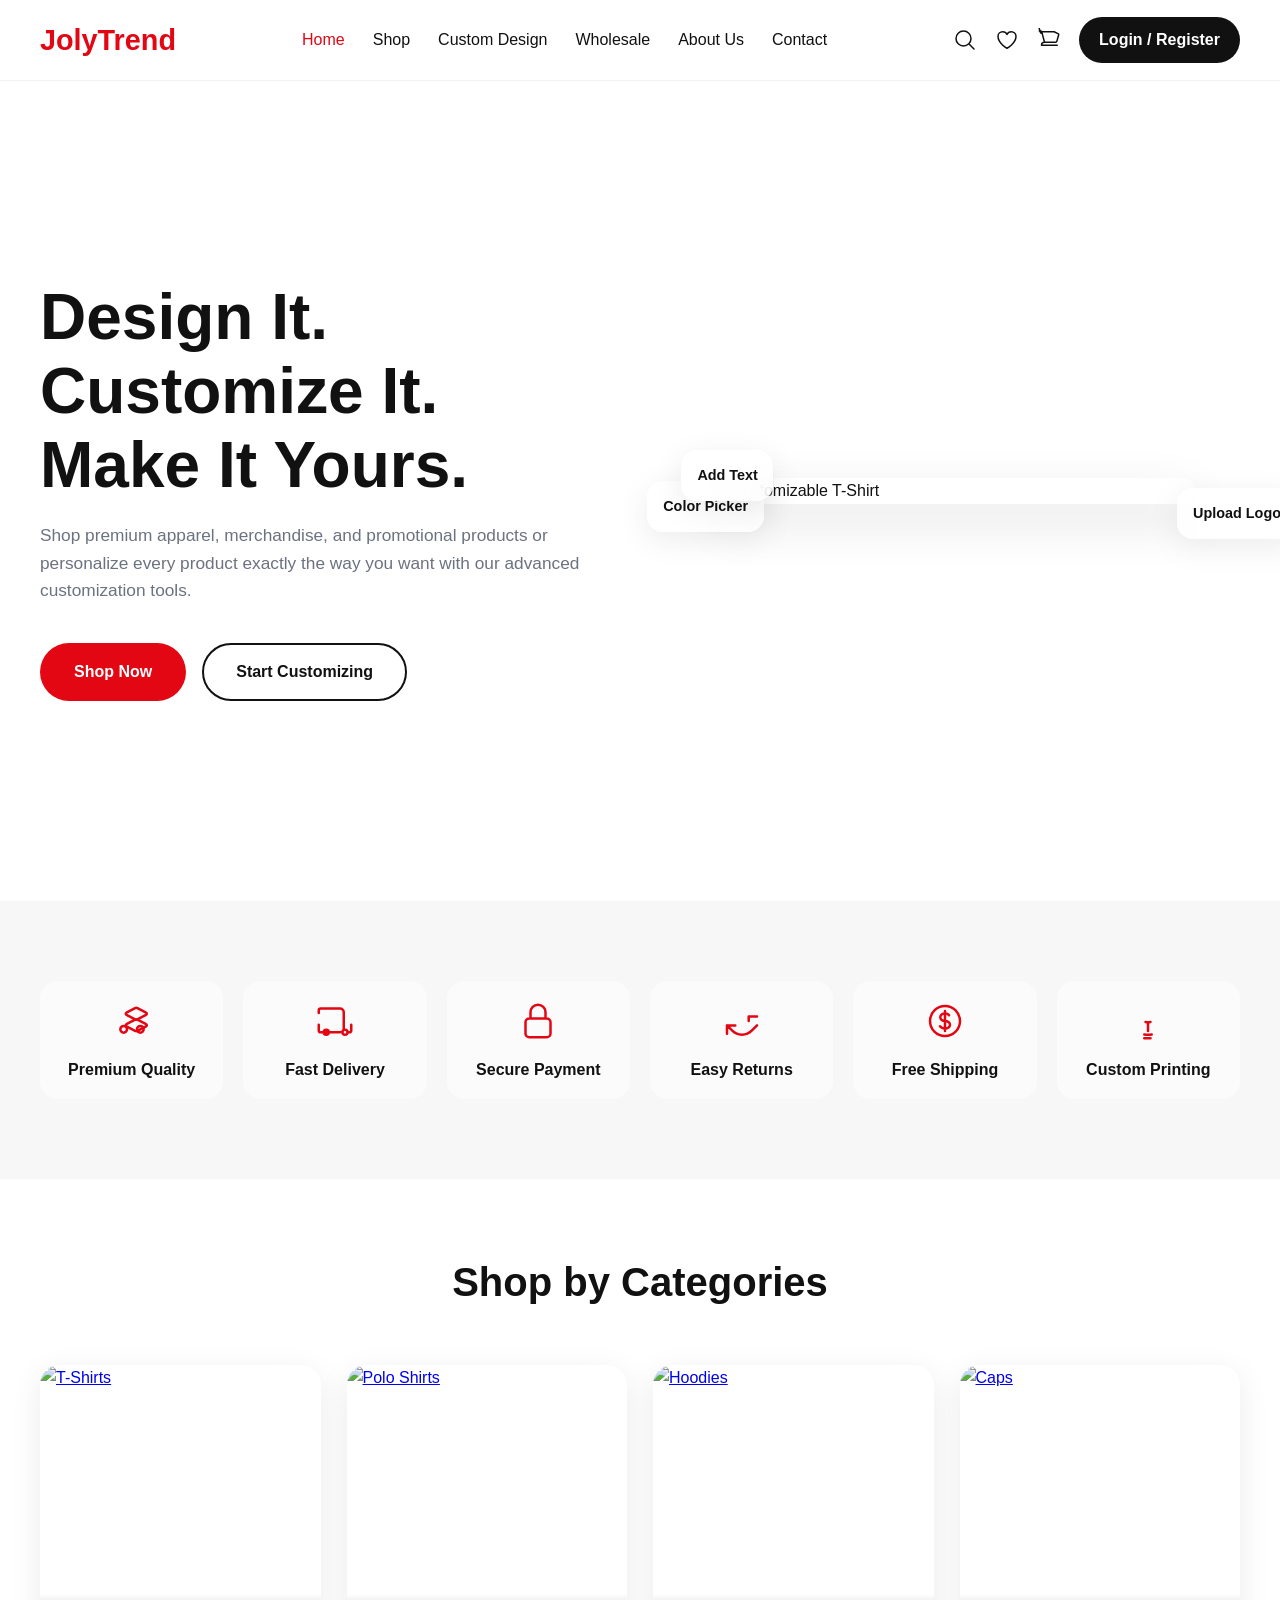
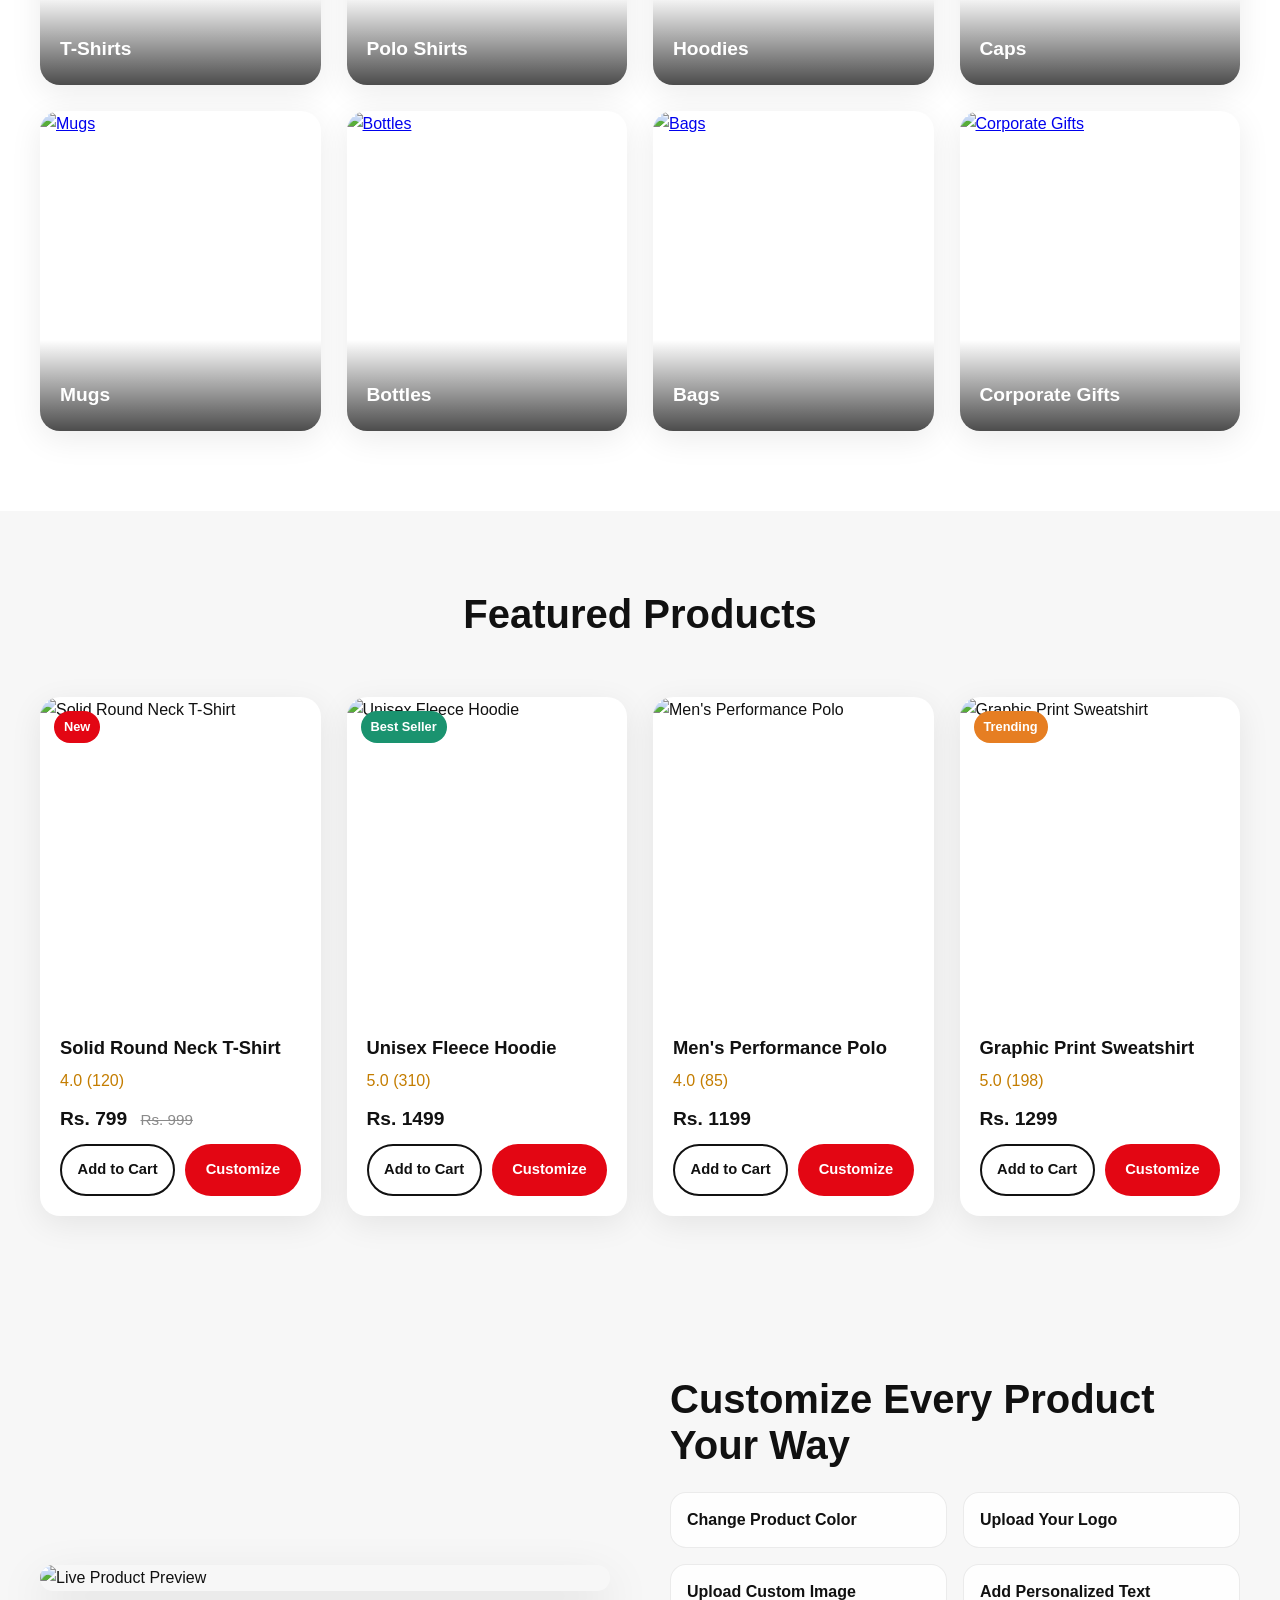
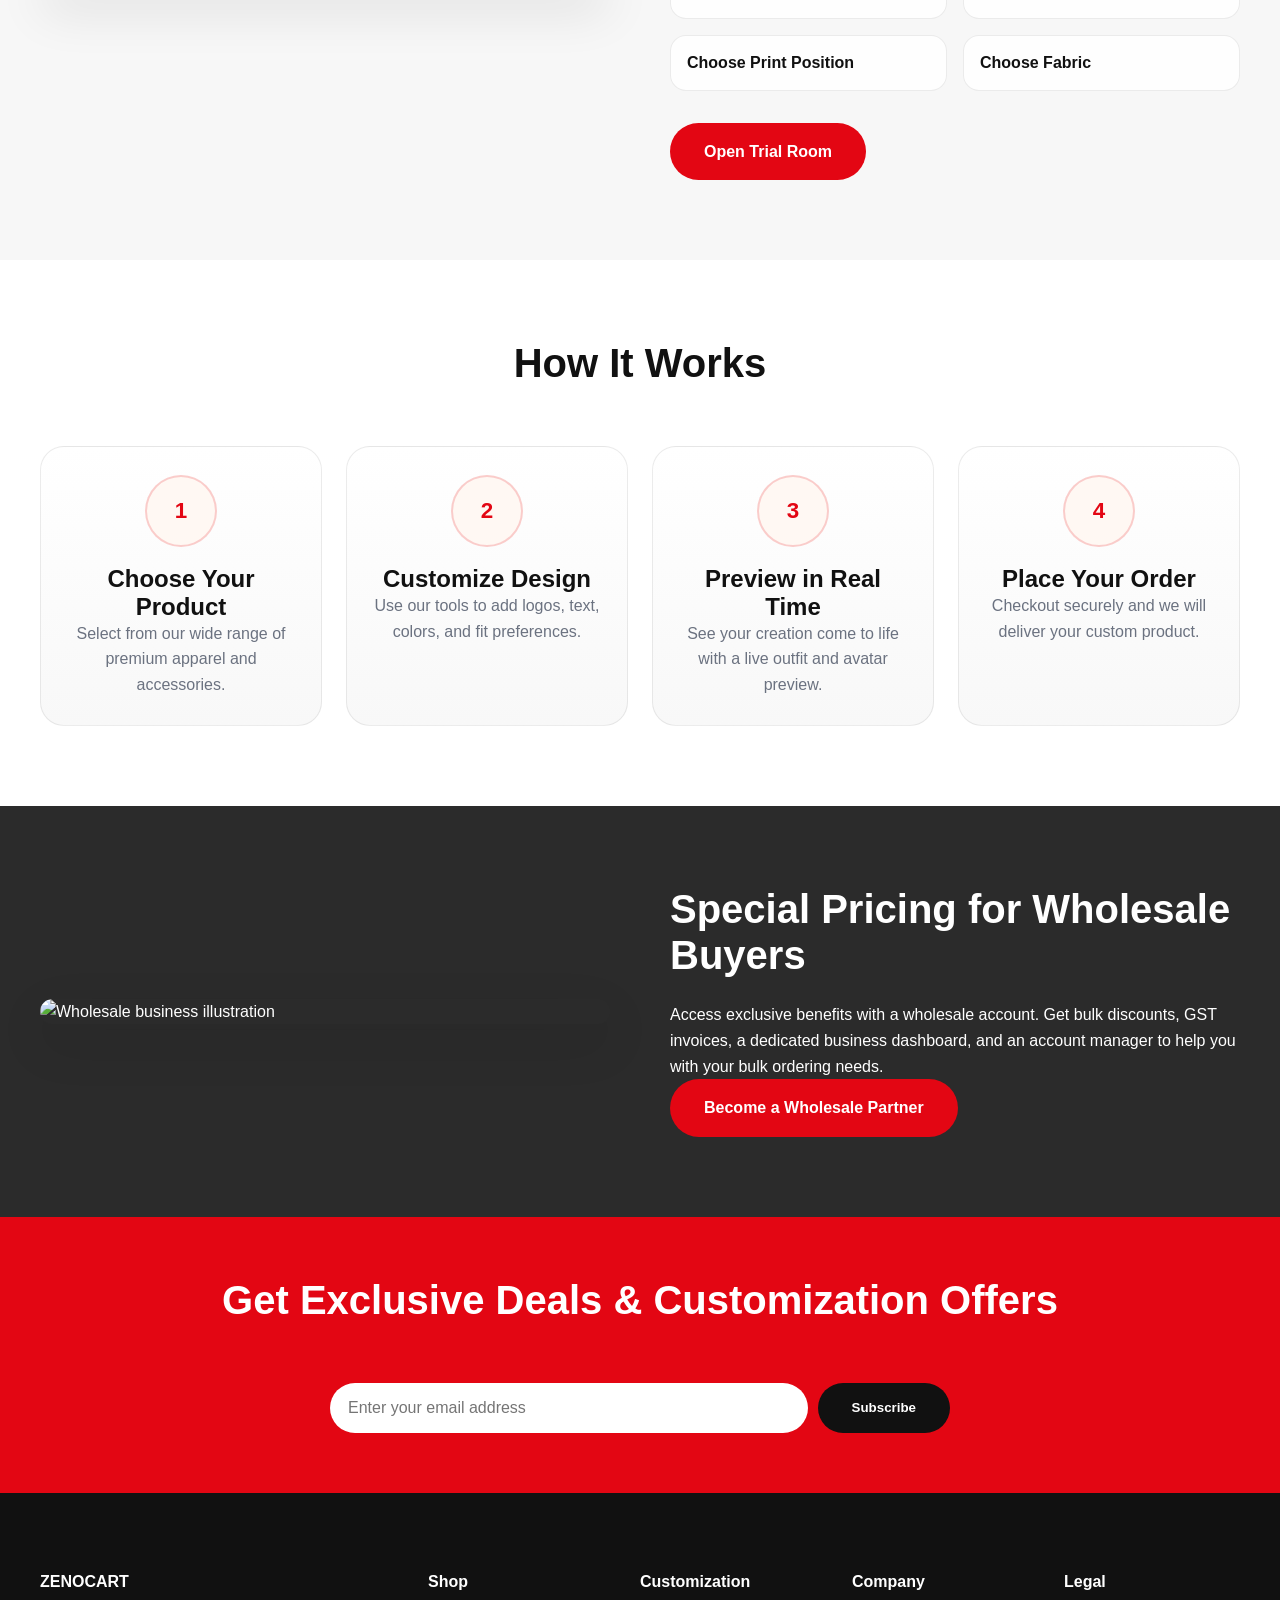
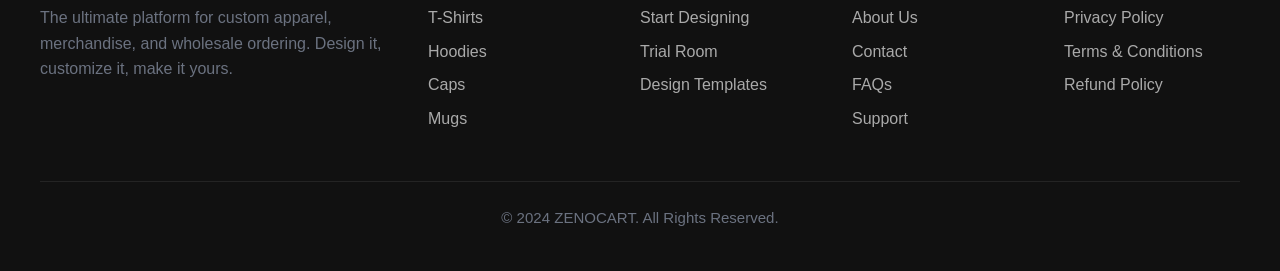
==== commit eb760336: "Add All the Pages" ====
--- a/index.html
+++ b/index.html
@@ -3,33 +3,34 @@
 <head>
     <meta charset="UTF-8">
     <meta name="viewport" content="width=device-width, initial-scale=1.0">
-    <title>ZENOCART - Design It. Customize It. Make It Yours.</title>
-   <Link rel="stylesheet" href="Style.css">
-      
-       
+    <title>JolyTrend - Design It. Customize It. Make It Yours.</title>
+    <link rel="stylesheet" href="style.css">
 </head>
 <body>
-
-    <!-- ================== HEADER ================== -->
     <header class="header" id="header">
         <nav class="navbar container">
-            <a href="#" class="nav-logo">ZENOCART</a>
+            <a href="index.html" class="nav-logo">JolyTrend</a>
 
             <ul class="nav-menu" id="nav-menu">
-                <li><a href="#home">Home</a></li>
-                <li><a href="#shop">Shop</a></li>
-                <li><a href="#categories">Categories</a></li>
-                <li><a href="#customize">Custom Design</a></li>
-                <li><a href="#wholesale">Wholesale</a></li>
-                <li><a href="#">About Us</a></li>
-                <li><a href="#">Contact</a></li>
+                <li><a href="index.html" style="color: var(--primary-red);">Home</a></li>
+                <li><a href="Pages/shop.html">Shop</a></li>
+                <li><a href="Pages/custom/index.html">Custom Design</a></li>
+                <li><a href="Pages/wholesale.html">Wholesale</a></li>
+                <li><a href="Pages/about.html">About Us</a></li>
+                <li><a href="Pages/contact.html">Contact</a></li>
             </ul>
 
             <div class="nav-actions">
-                <!-- Search, Wishlist, Cart Icons -->
-                <svg class="icon" xmlns="http://www.w3.org/2000/svg" fill="none" viewBox="0 0 24 24" stroke-width="1.5" stroke="currentColor"><path stroke-linecap="round" stroke-linejoin="round" d="M21 21l-5.197-5.197m0 0A7.5 7.5 0 105.196 5.196a7.5 7.5 0 0010.607 10.607z" /></svg>
-                <svg class="icon" xmlns="http://www.w3.org/2000/svg" fill="none" viewBox="0 0 24 24" stroke-width="1.5" stroke="currentColor"><path stroke-linecap="round" stroke-linejoin="round" d="M21 8.25c0-2.485-2.099-4.5-4.688-4.5-1.935 0-3.597 1.126-4.312 2.733-.715-1.607-2.377-2.733-4.313-2.733C5.1 3.75 3 5.765 3 8.25c0 7.22 9 12 9 12s9-4.78 9-12z" /></svg>
-                <svg class="icon" xmlns="http://www.w3.org/2000/svg" fill="none" viewBox="0 0 24 24" stroke-width="1.5" stroke="currentColor"><path stroke-linecap="round" stroke-linejoin="round" d="M2.25 3h1.386c.51 0 .955.343 1.087.835l.383 1.437M7.5 14.25a3 3 0 00-3 3h15.75m-12.75-3h11.218c.51 0 .962-.344 1.087-.835l1.823-6.44a1.125 1.125 0 00-.142-1.095L17.102 3.75H5.484M7.5 14.25L5.106 5.165m0 0a1.5 1.5 0 01-1.823-1.095l-1.823-6.441" /></svg>
+                <a href="Pages/shop.html" style="color: inherit; display: flex; align-items: center; text-decoration: none;">
+                    <svg class="icon" xmlns="http://www.w3.org/2000/svg" fill="none" viewBox="0 0 24 24" stroke-width="1.5" stroke="currentColor"><path stroke-linecap="round" stroke-linejoin="round" d="M21 21l-5.197-5.197m0 0A7.5 7.5 0 105.196 5.196a7.5 7.5 0 0010.607 10.607z" /></svg>
+                </a>
+                <a href="Pages/shop.html" style="color: inherit; display: flex; align-items: center; text-decoration: none;">
+                    <svg class="icon" xmlns="http://www.w3.org/2000/svg" fill="none" viewBox="0 0 24 24" stroke-width="1.5" stroke="currentColor"><path stroke-linecap="round" stroke-linejoin="round" d="M21 8.25c0-2.485-2.099-4.5-4.688-4.5-1.935 0-3.597 1.126-4.312 2.733-.715-1.607-2.377-2.733-4.313-2.733C5.1 3.75 3 5.765 3 8.25c0 7.22 9 12 9 12s9-4.78 9-12z" /></svg>
+                </a>
+                <a href="Pages/cart.html" class="nav-cart-btn" style="position: relative; color: inherit; display: flex; align-items: center; text-decoration: none;">
+                    <svg class="icon" xmlns="http://www.w3.org/2000/svg" fill="none" viewBox="0 0 24 24" stroke-width="1.5" stroke="currentColor"><path stroke-linecap="round" stroke-linejoin="round" d="M2.25 3h1.386c.51 0 .955.343 1.087.835l.383 1.437M7.5 14.25a3 3 0 00-3 3h15.75m-12.75-3h11.218c.51 0 .962-.344 1.087-.835l1.823-6.44a1.125 1.125 0 00-.142-1.095L17.102 3.75H5.484M7.5 14.25L5.106 5.165m0 0a1.5 1.5 0 01-1.823-1.095l-1.823-6.441" /></svg>
+                    <span id="cart-count" class="cart-count" style="position: absolute; top: -6px; right: -6px; background: var(--primary-red); color: white; border-radius: 50%; width: 18px; height: 18px; font-size: 0.7rem; display: none; align-items: center; justify-content: center; font-weight: 700;">0</span>
+                </a>
                 <a href="#" class="login-btn">Login / Register</a>
             </div>
 
@@ -40,27 +41,25 @@
     </header>
 
     <main>
-        <!-- ================== HERO SECTION ================== -->
         <section class="hero" id="home">
             <div class="container hero-content">
                 <div class="hero-text">
                     <h1>Design It. Customize It. Make It Yours.</h1>
-                    <p>"Shop premium apparel, merchandise, and promotional products—or personalize every product exactly the way you want with our advanced customization tools."</p>
+                    <p>Shop premium apparel, merchandise, and promotional products or personalize every product exactly the way you want with our advanced customization tools.</p>
                     <div class="hero-cta">
                         <a href="#shop" class="btn btn-primary">Shop Now</a>
-                        <a href="#customize" class="btn btn-secondary">Start Customizing</a>
+                        <a href="Pages/custom/index.html" class="btn btn-secondary">Start Customizing</a>
                     </div>
                 </div>
                 <div class="hero-image-showcase">
-                    <img src="https://images.unsplash.com/photo-1583743814966-8936f5b7be1a?ixlib=rb-4.0.3&ixid=M3wxMjA3fDB8MHxwaG90by1wYWdlfHx8fGVufDB8fHx8fA%3D%3D&auto=format&fit=crop&w=987&q=80" alt="Customizable T-Shirt">
-                    <div class="floating-element color-picker">🎨 Color Picker</div>
-                    <div class="floating-element upload-logo">🖼️ Upload Logo</div>
-                    <div class="floating-element add-text">✍️ Add Text</div>
-                </div>
-            </div>
-        </section>
-
-        <!-- ================== TRUST BANNER ================== -->
+                    <img src="https://images.unsplash.com/photo-1583743814966-8936f5b7be1a?auto=format&fit=crop&w=987&q=80" alt="Customizable T-Shirt">
+                    <div class="floating-element color-picker">Color Picker</div>
+                    <div class="floating-element upload-logo">Upload Logo</div>
+                    <div class="floating-element add-text">Add Text</div>
+                </div>
+            </div>
+        </section>
+
         <section class="trust-banner">
             <div class="container trust-grid">
                 <div class="trust-card">
@@ -90,88 +89,85 @@
             </div>
         </section>
 
-        <!-- ================== CATEGORIES ================== -->
         <section id="categories">
             <div class="container">
                 <h2>Shop by Categories</h2>
                 <div class="category-grid">
-                    <a href="#" class="category-card"><img src="https://images.pexels.com/photos/9558265/pexels-photo-9558265.jpeg?auto=format&fit=crop&w=800&q=60" alt="T-Shirts"><span class="category-card-title">T-Shirts</span></a>
-                    <a href="#" class="category-card"><img src="https://images.unsplash.com/photo-1618354691373-d851c5c3a990?auto=format&fit=crop&w=800&q=60" alt="Polo Shirts"><span class="category-card-title">Polo Shirts</span></a>
-                    <a href="#" class="category-card"><img src="https://images.pexels.com/photos/12555806/pexels-photo-12555806.png?auto=format&fit=crop&w=800&q=60" alt="Hoodies"><span class="category-card-title">Hoodies</span></a>
-                    <a href="#" class="category-card"><img src="https://images.pexels.com/photos/13697753/pexels-photo-13697753.jpeg?auto=format&fit=crop&w=800&q=60" alt="Caps"><span class="category-card-title">Caps</span></a>
-                    <a href="#" class="category-card"><img src="https://images.pexels.com/photos/50676/coffee-mugs-t-brown-drink-50676.jpeg?auto=format&fit=crop&w=800&q=60" alt="Mugs"><span class="category-card-title">Mugs</span></a>
-                    <a href="#" class="category-card"><img src="https://images.unsplash.com/photo-1602143407151-7111542de6e8?auto=format&fit=crop&w=800&q=60" alt="Bottles"><span class="category-card-title">Bottles</span></a>
-                    <a href="#" class="category-card"><img src="https://images.unsplash.com/photo-1594223274512-ad4803739b7c?auto=format&fit=crop&w=800&q=60" alt="Bags"><span class="category-card-title">Bags</span></a>
-                    <a href="#" class="category-card"><img src="https://images.unsplash.com/photo-1579566346927-c68383817a25?auto=format&fit=crop&w=800&q=60" alt="Corporate Gifts"><span class="category-card-title">Corporate Gifts</span></a>
-                </div>
-            </div>
-        </section>
-
-        <!-- ================== FEATURED PRODUCTS ================== -->
-        <section id="shop" class="featured-products" style="background-color: var(--light-gray);">
+                    <a href="Pages/shop.html" class="category-card"><img src="https://images.pexels.com/photos/9558265/pexels-photo-9558265.jpeg?auto=format&fit=crop&w=800&q=60" alt="T-Shirts"><span class="category-card-title">T-Shirts</span></a>
+                    <a href="Pages/shop.html" class="category-card"><img src="https://images.unsplash.com/photo-1618354691373-d851c5c3a990?auto=format&fit=crop&w=800&q=60" alt="Polo Shirts"><span class="category-card-title">Polo Shirts</span></a>
+                    <a href="Pages/shop.html" class="category-card"><img src="https://images.pexels.com/photos/12555806/pexels-photo-12555806.png?auto=format&fit=crop&w=800&q=60" alt="Hoodies"><span class="category-card-title">Hoodies</span></a>
+                    <a href="Pages/shop.html" class="category-card"><img src="https://images.pexels.com/photos/13697753/pexels-photo-13697753.jpeg?auto=format&fit=crop&w=800&q=60" alt="Caps"><span class="category-card-title">Caps</span></a>
+                    <a href="Pages/shop.html" class="category-card"><img src="https://images.pexels.com/photos/50676/coffee-mugs-t-brown-drink-50676.jpeg?auto=format&fit=crop&w=800&q=60" alt="Mugs"><span class="category-card-title">Mugs</span></a>
+                    <a href="Pages/shop.html" class="category-card"><img src="https://images.unsplash.com/photo-1602143407151-7111542de6e8?auto=format&fit=crop&w=800&q=60" alt="Bottles"><span class="category-card-title">Bottles</span></a>
+                    <a href="Pages/shop.html" class="category-card"><img src="https://images.unsplash.com/photo-1594223274512-ad4803739b7c?auto=format&fit=crop&w=800&q=60" alt="Bags"><span class="category-card-title">Bags</span></a>
+                    <a href="Pages/shop.html" class="category-card"><img src="https://images.unsplash.com/photo-1579566346927-c68383817a25?auto=format&fit=crop&w=800&q=60" alt="Corporate Gifts"><span class="category-card-title">Corporate Gifts</span></a>
+                </div>
+            </div>
+        </section>
+
+        <section id="shop" class="featured-products featured-products-section">
             <div class="container">
                 <h2>Featured Products</h2>
-                <div class="product-grid" style="height: 500px;">
-                    <!-- Product Card 1 -->
+                <div class="product-grid">
                     <div class="product-card">
                         <div class="product-image">
-                            <img src="https://images.unsplash.com/photo-1521572163474-6864f9cf17ab?auto=format&fit=crop&w=800&q=60" alt="Product Name">
+                            <img src="https://images.unsplash.com/photo-1521572163474-6864f9cf17ab?auto=format&fit=crop&w=800&q=60" alt="Solid Round Neck T-Shirt">
                             <span class="product-label">New</span>
                         </div>
                         <div class="product-info">
                             <h3>Solid Round Neck T-Shirt</h3>
-                            <div class="product-rating">★★★★☆ (120)</div>
-                            <div class="product-price">₹799 <span class="original-price">₹999</span></div>
+                            <div class="product-rating">4.0 (120)</div>
+                            <div class="product-price">Rs. 799 <span class="original-price">Rs. 999</span></div>
                             <div class="product-actions">
-                                <a href="#" class="btn btn-secondary">Add to Cart</a>
-                                <a href="#" class="btn btn-primary">Customize</a>
+                                <a href="#" class="btn btn-secondary add-to-cart-quick-static" data-id="p1">Add to Cart</a>
+                                <a href="Pages/custom/index.html" class="btn btn-primary">Customize</a>
                             </div>
                         </div>
                     </div>
-                    <!-- Product Card 2 -->
+
                     <div class="product-card">
                         <div class="product-image">
-                            <img src="https://images.unsplash.com/photo-1620799140408-edc6dcb6d633?auto=format&fit=crop&w=800&q=60" alt="Product Name">
-                            <span class="product-label" style="background-color: #27ae60;">Best Seller</span>
+                            <img src="https://images.unsplash.com/photo-1620799140408-edc6dcb6d633?auto=format&fit=crop&w=800&q=60" alt="Unisex Fleece Hoodie">
+                            <span class="product-label label-green">Best Seller</span>
                         </div>
                         <div class="product-info">
                             <h3>Unisex Fleece Hoodie</h3>
-                            <div class="product-rating">★★★★★ (310)</div>
-                            <div class="product-price">₹1499</div>
+                            <div class="product-rating">5.0 (310)</div>
+                            <div class="product-price">Rs. 1499</div>
                             <div class="product-actions">
-                                <a href="#" class="btn btn-secondary">Add to Cart</a>
-                                <a href="#" class="btn btn-primary">Customize</a>
+                                <a href="#" class="btn btn-secondary add-to-cart-quick-static" data-id="p2">Add to Cart</a>
+                                <a href="Pages/custom/index.html" class="btn btn-primary">Customize</a>
                             </div>
                         </div>
                     </div>
-                    <!-- Product Card 3 -->
+
                     <div class="product-card">
                         <div class="product-image">
-                            <img src="https://images.pexels.com/photos/36701792/pexels-photo-36701792.jpeg?auto=format&fit=crop&w=800&h=800&q=60" alt="Product Name">
+                            <img src="https://images.pexels.com/photos/36701792/pexels-photo-36701792.jpeg?auto=format&fit=crop&w=800&h=800&q=60" alt="Men's Performance Polo">
                         </div>
                         <div class="product-info">
                             <h3>Men's Performance Polo</h3>
-                            <div class="product-rating">★★★★☆ (85)</div>
-                            <div class="product-price">₹1199</div>
+                            <div class="product-rating">4.0 (85)</div>
+                            <div class="product-price">Rs. 1199</div>
                             <div class="product-actions">
-                                <a href="#" class="btn btn-secondary">Add to Cart</a>
-                                <a href="#" class="btn btn-primary">Customize</a>
+                                <a href="#" class="btn btn-secondary add-to-cart-quick-static" data-id="p3">Add to Cart</a>
+                                <a href="Pages/custom/index.html" class="btn btn-primary">Customize</a>
                             </div>
                         </div>
                     </div>
-                    <!-- Product Card 4 -->
+
                     <div class="product-card">
                         <div class="product-image">
-                            <img src="https://images.unsplash.com/photo-1576566588028-4147f3842f27?auto=format&fit=crop&w=800&h=800&q=60" alt="Product Name">
-                            <span class="product-label" style="background-color: #e67e22;">Trending</span>
+                            <img src="https://images.unsplash.com/photo-1576566588028-4147f3842f27?auto=format&fit=crop&w=800&h=800&q=60" alt="Graphic Print Sweatshirt">
+                            <span class="product-label label-orange">Trending</span>
                         </div>
                         <div class="product-info">
                             <h3>Graphic Print Sweatshirt</h3>
-                            <div class="product-rating">★★★★★ (198)</div>
-                            <div class="product-price">₹1299</div>
+                            <div class="product-rating">5.0 (198)</div>
+                            <div class="product-price">Rs. 1299</div>
                             <div class="product-actions">
-                                <a href="#" class="btn btn-secondary">Add to Cart</a>
-                                <a href="#" class="btn btn-primary">Customize</a>
+                                <a href="#" class="btn btn-secondary add-to-cart-quick-static" data-id="p4">Add to Cart</a>
+                                <a href="Pages/custom/index.html" class="btn btn-primary">Customize</a>
                             </div>
                         </div>
                     </div>
@@ -179,7 +175,6 @@
             </div>
         </section>
 
-        <!-- ================== CUSTOMIZATION SECTION ================== -->
         <section id="customize" class="customization-section">
             <div class="container customization-content">
                 <div class="customization-preview">
@@ -188,65 +183,59 @@
                 <div class="customization-features">
                     <h2>Customize Every Product Your Way</h2>
                     <ul class="feature-list">
-                        <li><svg xmlns="http://www.w3.org/2000/svg" fill="none" viewBox="0 0 24 24" stroke-width="1.5" stroke="currentColor"><path stroke-linecap="round" stroke-linejoin="round" d="M9.75 3.104v5.714a2.25 2.25 0 01-.659 1.591L5 14.5M9.75 3.104c-.251.023-.501.05-.75.082m.75-.082a24.301 24.301 0 014.5 0m0 0v5.714c0 .597.237 1.17.659 1.591L19 14.5M14.25 3.104c.251.023.501.05.75.082M19 14.5v-5.714c0-.597-.237-1.17-.659-1.591L14.25 3.104" /></svg> Change Product Color</li>
-                        <li><svg xmlns="http://www.w3.org/2000/svg" fill="none" viewBox="0 0 24 24" stroke-width="1.5" stroke="currentColor"><path stroke-linecap="round" stroke-linejoin="round" d="M3 16.5v2.25A2.25 2.25 0 005.25 21h13.5A2.25 2.25 0 0021 18.75V16.5m-13.5-9L12 3m0 0l4.5 4.5M12 3v13.5" /></svg> Upload Your Logo</li>
-                        <li><svg xmlns="http://www.w3.org/2000/svg" fill="none" viewBox="0 0 24 24" stroke-width="1.5" stroke="currentColor"><path stroke-linecap="round" stroke-linejoin="round" d="M2.25 15.75l5.159-5.159a2.25 2.25 0 013.182 0l5.159 5.159m-1.5-1.5l1.409-1.409a2.25 2.25 0 013.182 0l2.909 2.909m-18 3.75h16.5a1.5 1.5 0 001.5-1.5V6a1.5 1.5 0 00-1.5-1.5H3.75A1.5 1.5 0 002.25 6v12a1.5 1.5 0 001.5 1.5zm10.5-11.25h.008v.008h-.008V8.25zm.375 0a.375.375 0 11-.75 0 .375.375 0 01.75 0z" /></svg> Upload Custom Image</li>
-                        <li><svg xmlns="http://www.w3.org/2000/svg" fill="none" viewBox="0 0 24 24" stroke-width="1.5" stroke="currentColor"><path stroke-linecap="round" stroke-linejoin="round" d="M16.862 4.487l1.687-1.688a1.875 1.875 0 112.652 2.652L6.832 19.82a4.5 4.5 0 01-1.897 1.13l-2.685.8.8-2.685a4.5 4.5 0 011.13-1.897L16.863 4.487zm0 0L19.5 7.125" /></svg> Add Personalized Text</li>
-                        <li><svg xmlns="http://www.w3.org/2000/svg" fill="none" viewBox="0 0 24 24" stroke-width="1.5" stroke="currentColor"><path stroke-linecap="round" stroke-linejoin="round" d="M9 12.75l3 3m0 0l3-3m-3 3v-7.5M21 12a9 9 0 11-18 0 9 9 0 0118 0z" /></svg> Choose Print Position</li>
-                        <li><svg xmlns="http://www.w3.org/2000/svg" fill="none" viewBox="0 0 24 24" stroke-width="1.5" stroke="currentColor"><path stroke-linecap="round" stroke-linejoin="round" d="M4.5 12.75l7.5-7.5 7.5 7.5m-15 6l7.5-7.5 7.5 7.5" /></svg> Choose Fabric</li>
-                    </ul>
-                    <a href="#" class="btn btn-primary">Customize Your Product</a>
-                </div>
-            </div>
-        </section>
-
-        <!-- ================== HOW IT WORKS ================== -->
+                        <li>Change Product Color</li>
+                        <li>Upload Your Logo</li>
+                        <li>Upload Custom Image</li>
+                        <li>Add Personalized Text</li>
+                        <li>Choose Print Position</li>
+                        <li>Choose Fabric</li>
+                    </ul>
+                    <a href="Pages/custom/index.html" class="btn btn-primary">Open Trial Room</a>
+                </div>
+            </div>
+        </section>
+
         <section class="how-it-works">
             <div class="container">
                 <h2>How It Works</h2>
                 <div class="how-it-works-grid">
                     <div class="step-card">
-                        <div class="step-icon"><svg xmlns="http://www.w3.org/2000/svg" fill="none" viewBox="0 0 24 24" stroke-width="1.5" stroke="currentColor"><path stroke-linecap="round" stroke-linejoin="round" d="M9 9l10.5-3m0 6.553v3.75a2.25 2.25 0 01-1.632 2.163l-1.32.377a1.803 1.803 0 11-.99-3.467l2.31-.66a2.25 2.25 0 001.632-2.163zm0 0V2.25L9 5.25v10.303m0 0v3.75a2.25 2.25 0 01-1.632 2.163l-1.32.377a1.803 1.803 0 01-.99-3.467l2.31-.66A2.25 2.25 0 009 15.553z" /></svg></div>
-                        <h3>1. Choose Your Product</h3>
+                        <div class="step-icon">1</div>
+                        <h3>Choose Your Product</h3>
                         <p>Select from our wide range of premium apparel and accessories.</p>
-                        <svg class="step-arrow" xmlns="http://www.w3.org/2000/svg" fill="none" viewBox="0 0 24 24" stroke-width="1.5" stroke="currentColor"><path stroke-linecap="round" stroke-linejoin="round" d="M17.25 8.25L21 12m0 0l-3.75 3.75M21 12H3" /></svg>
                     </div>
                     <div class="step-card">
-                        <div class="step-icon"><svg xmlns="http://www.w3.org/2000/svg" fill="none" viewBox="0 0 24 24" stroke-width="1.5" stroke="currentColor"><path stroke-linecap="round" stroke-linejoin="round" d="M9.813 15.904L9 18.75l-.813-2.846a4.5 4.5 0 00-3.09-3.09L2.25 12l2.846-.813a4.5 4.5 0 003.09-3.09L9 5.25l.813 2.846a4.5 4.5 0 003.09 3.09L15.75 12l-2.846.813a4.5 4.5 0 00-3.09 3.09zM18.259 8.715L18 9.75l-.259-1.035a3.375 3.375 0 00-2.455-2.456L14.25 6l1.036-.259a3.375 3.375 0 002.455-2.456L18 2.25l.259 1.035a3.375 3.375 0 002.456 2.456L21.75 6l-1.035.259a3.375 3.375 0 00-2.456 2.456zM16.898 20.562L16.25 22.5l-.648-1.938a2.25 2.25 0 01-1.473-1.473L12 18.75l1.938-.648a2.25 2.25 0 011.473-1.473L16.25 15l.648 1.938a2.25 2.25 0 011.473 1.473L19.5 18.75l-1.938.648a2.25 2.25 0 01-1.473 1.473z" /></svg></div>
-                        <h3>2. Customize Design</h3>
-                        <p>Use our powerful tools to add logos, text, and change colors.</p>
-                        <svg class="step-arrow" xmlns="http://www.w3.org/2000/svg" fill="none" viewBox="0 0 24 24" stroke-width="1.5" stroke="currentColor"><path stroke-linecap="round" stroke-linejoin="round" d="M17.25 8.25L21 12m0 0l-3.75 3.75M21 12H3" /></svg>
+                        <div class="step-icon">2</div>
+                        <h3>Customize Design</h3>
+                        <p>Use our tools to add logos, text, colors, and fit preferences.</p>
                     </div>
                     <div class="step-card">
-                        <div class="step-icon"><svg xmlns="http://www.w3.org/2000/svg" fill="none" viewBox="0 0 24 24" stroke-width="1.5" stroke="currentColor"><path stroke-linecap="round" stroke-linejoin="round" d="M21 21l-5.197-5.197m0 0A7.5 7.5 0 105.196 5.196a7.5 7.5 0 0010.607 10.607zM10.5 7.5v6m3-3h-6" /></svg></div>
-                        <h3>3. Preview in Real Time</h3>
-                        <p>See your creation come to life with our live preview feature.</p>
-                        <svg class="step-arrow" xmlns="http://www.w3.org/2000/svg" fill="none" viewBox="0 0 24 24" stroke-width="1.5" stroke="currentColor"><path stroke-linecap="round" stroke-linejoin="round" d="M17.25 8.25L21 12m0 0l-3.75 3.75M21 12H3" /></svg>
+                        <div class="step-icon">3</div>
+                        <h3>Preview in Real Time</h3>
+                        <p>See your creation come to life with a live outfit and avatar preview.</p>
                     </div>
                     <div class="step-card">
-                        <div class="step-icon"><svg xmlns="http://www.w3.org/2000/svg" fill="none" viewBox="0 0 24 24" stroke-width="1.5" stroke="currentColor"><path stroke-linecap="round" stroke-linejoin="round" d="M2.25 8.25h19.5M2.25 9h19.5m-16.5 5.25h6m-6 2.25h3m-3.75 3h15a2.25 2.25 0 002.25-2.25V6.75A2.25 2.25 0 0019.5 4.5h-15a2.25 2.25 0 00-2.25 2.25v10.5A2.25 2.25 0 004.5 19.5z" /></svg></div>
-                        <h3>4. Place Your Order</h3>
-                        <p>Checkout securely and we'll deliver your custom product.</p>
-                    </div>
-                </div>
-            </div>
-        </section>
-
-        <!-- ================== WHOLESALE SECTION ================== -->
+                        <div class="step-icon">4</div>
+                        <h3>Place Your Order</h3>
+                        <p>Checkout securely and we will deliver your custom product.</p>
+                    </div>
+                </div>
+            </div>
+        </section>
+
         <section id="wholesale" class="wholesale-section">
             <div class="container wholesale-content">
                 <div class="wholesale-image">
-                    <img src="https://img.freepik.com/free-vector/warehouse-logistics-illustration_335657-493.jpg?w=500&t=st=1715777755~exp=1715778355~hmac=a4984d765275685f6d553043810243455a4993175c5679904f145459b199042c" alt="Wholesale Business Illustration" style="max-width: 100%; height: auto; border-radius: 20px;">
+                    <img src="https://img.freepik.com/free-vector/warehouse-logistics-illustration_335657-493.jpg?w=500" alt="Wholesale business illustration">
                 </div>
                 <div class="wholesale-text">
                     <h2>Special Pricing for Wholesale Buyers</h2>
-                    <p>Access exclusive benefits with a wholesale account. Get bulk discounts, GST invoices, a dedicated business dashboard, and an account manager to help you with your bulk ordering needs. More information available upon request.</p>
-                    <a href="#" class="btn btn-primary">Become a Wholesale Partner</a>
-                </div>
-            </div>
-        </section>
-
-        <!-- ================== NEWSLETTER ================== -->
+                    <p>Access exclusive benefits with a wholesale account. Get bulk discounts, GST invoices, a dedicated business dashboard, and an account manager to help you with your bulk ordering needs.</p>
+                    <a href="Pages/wholesale.html" class="btn btn-primary">Become a Wholesale Partner</a>
+                </div>
+            </div>
+        </section>
+
         <section class="newsletter-section">
             <div class="container">
                 <h2>Get Exclusive Deals & Customization Offers</h2>
@@ -256,42 +245,39 @@
                 </form>
             </div>
         </section>
-
     </main>
 
-    <!-- ================== FOOTER ================== -->
     <footer class="footer">
         <div class="container">
             <div class="footer-grid">
                 <div class="footer-col about">
                     <h4>ZENOCART</h4>
                     <p>The ultimate platform for custom apparel, merchandise, and wholesale ordering. Design it, customize it, make it yours.</p>
-                    <!-- Social Media Icons would go here -->
                 </div>
                 <div class="footer-col">
                     <h4>Shop</h4>
                     <ul>
-                        <li><a href="#">T-Shirts</a></li>
-                        <li><a href="#">Hoodies</a></li>
-                        <li><a href="#">Caps</a></li>
-                        <li><a href="#">Mugs</a></li>
+                        <li><a href="Pages/shop.html">T-Shirts</a></li>
+                        <li><a href="Pages/shop.html">Hoodies</a></li>
+                        <li><a href="Pages/shop.html">Caps</a></li>
+                        <li><a href="Pages/shop.html">Mugs</a></li>
                     </ul>
                 </div>
                 <div class="footer-col">
                     <h4>Customization</h4>
                     <ul>
-                        <li><a href="#">Start Designing</a></li>
-                        <li><a href="#">How It Works</a></li>
-                        <li><a href="#">Design Templates</a></li>
+                        <li><a href="Pages/custom/index.html">Start Designing</a></li>
+                        <li><a href="Pages/custom/index.html">Trial Room</a></li>
+                        <li><a href="Pages/custom/index.html">Design Templates</a></li>
                     </ul>
                 </div>
                 <div class="footer-col">
                     <h4>Company</h4>
                     <ul>
-                        <li><a href="#">About Us</a></li>
-                        <li><a href="#">Contact</a></li>
-                        <li><a href="#">FAQs</a></li>
-                        <li><a href="#">Support</a></li>
+                        <li><a href="Pages/about.html">About Us</a></li>
+                        <li><a href="Pages/contact.html">Contact</a></li>
+                        <li><a href="Pages/wholesale.html#faq">FAQs</a></li>
+                        <li><a href="Pages/contact.html">Support</a></li>
                     </ul>
                 </div>
                 <div class="footer-col">
@@ -309,14 +295,10 @@
         </div>
     </footer>
 
-    <!-- ================== BACK TO TOP ================== -->
-    <a href="#" id="back-to-top">
+    <a href="#home" id="back-to-top" aria-label="Back to top">
         <svg xmlns="http://www.w3.org/2000/svg" width="24" height="24" viewBox="0 0 24 24" fill="none" stroke="currentColor" stroke-width="2" stroke-linecap="round" stroke-linejoin="round"><path d="M12 19V5M5 12l7-7 7 7"/></svg>
     </a>
 
-    <script src="Script.js"></script>
-       
-   
- 
+    <script src="script.js"></script>
 </body>
-</html>+</html>
--- a/style.css
+++ b/style.css
@@ -0,0 +1,1889 @@
+:root {
+    --primary-red: #e30613;
+    --primary-red-dark: #b5000b;
+    --white: #ffffff;
+    --black: #111111;
+    --light-gray: #f7f7f7;
+    --soft-cream: #fff8f3;
+    --dark-gray: #2b2b2b;
+    --muted-gray: #6b7280;
+    --line: rgba(17, 17, 17, 0.08);
+    --panel: rgba(255, 255, 255, 0.85);
+    --font-primary: "Inter", sans-serif;
+    --border-radius: 20px;
+    --shadow-soft: 0 8px 32px rgba(0, 0, 0, 0.08);
+    --shadow-medium: 0 18px 50px rgba(0, 0, 0, 0.12);
+    --transition-smooth: all 0.3s ease-in-out;
+}
+
+@import url("https://fonts.googleapis.com/css2?family=Inter:wght@400;500;600;700;800&display=swap");
+
+* {
+    margin: 0;
+    padding: 0;
+    box-sizing: border-box;
+}
+
+html {
+    scroll-behavior: smooth;
+}
+
+body {
+    font-family: var(--font-primary);
+    background: var(--white);
+    color: var(--black);
+    line-height: 1.6;
+}
+
+img {
+    max-width: 100%;
+    display: block;
+}
+
+.container {
+    max-width: 1440px;
+    margin: 0 auto;
+    padding: 0 40px;
+}
+
+section {
+    padding: 80px 0;
+}
+
+h1,
+h2,
+h3,
+h4 {
+    font-weight: 700;
+    line-height: 1.15;
+}
+
+h1 {
+    font-size: 4rem;
+}
+
+h2 {
+    font-size: 2.5rem;
+    text-align: center;
+    margin-bottom: 60px;
+}
+
+h3 {
+    font-size: 1.5rem;
+}
+
+p {
+    color: var(--muted-gray);
+}
+
+.btn {
+    display: inline-block;
+    padding: 14px 32px;
+    border-radius: 999px;
+    text-decoration: none;
+    font-weight: 600;
+    transition: var(--transition-smooth);
+    border: 2px solid transparent;
+    cursor: pointer;
+}
+
+.btn-primary {
+    background: var(--primary-red);
+    color: var(--white);
+}
+
+.btn-primary:hover {
+    background: var(--primary-red-dark);
+}
+
+.btn-secondary {
+    background: var(--white);
+    color: var(--black);
+    border-color: var(--black);
+}
+
+.btn-secondary:hover {
+    background: var(--black);
+    color: var(--white);
+}
+
+.full-width-btn {
+    width: 100%;
+    text-align: center;
+}
+
+.header {
+    position: sticky;
+    top: 0;
+    width: 100%;
+    z-index: 1000;
+    background: rgba(255, 255, 255, 0.84);
+    backdrop-filter: blur(12px);
+    border-bottom: 1px solid rgba(17, 17, 17, 0.06);
+    transition: var(--transition-smooth);
+}
+
+.header.scrolled {
+    box-shadow: var(--shadow-soft);
+}
+
+.navbar {
+    display: flex;
+    justify-content: space-between;
+    align-items: center;
+    min-height: 80px;
+    gap: 20px;
+}
+
+.nav-logo {
+    font-size: 1.8rem;
+    font-weight: 800;
+    color: var(--primary-red);
+    text-decoration: none;
+}
+
+.nav-menu {
+    display: flex;
+    list-style: none;
+    gap: 28px;
+}
+
+.nav-menu a {
+    text-decoration: none;
+    color: var(--black);
+    font-weight: 500;
+    position: relative;
+    padding: 4px 0;
+}
+
+.nav-menu a::after {
+    content: "";
+    position: absolute;
+    left: 0;
+    bottom: 0;
+    width: 0;
+    height: 2px;
+    background: var(--primary-red);
+    transition: width 0.25s ease;
+}
+
+.nav-menu a:hover::after {
+    width: 100%;
+}
+
+.nav-actions {
+    display: flex;
+    align-items: center;
+    gap: 18px;
+}
+
+.nav-actions .icon {
+    width: 24px;
+    height: 24px;
+    cursor: pointer;
+}
+
+.login-btn {
+    padding: 10px 20px;
+    border-radius: 999px;
+    background: var(--black);
+    color: var(--white);
+    text-decoration: none;
+    font-weight: 600;
+}
+
+.mobile-menu-toggle {
+    display: none;
+    cursor: pointer;
+}
+
+.hero {
+    min-height: calc(100vh - 80px);
+    display: flex;
+    align-items: center;
+    overflow: hidden;
+}
+
+.hero-content {
+    display: grid;
+    grid-template-columns: 1fr 1fr;
+    gap: 60px;
+    align-items: center;
+}
+
+.hero-text {
+    max-width: 580px;
+}
+
+.hero-text h1 {
+    margin-bottom: 20px;
+}
+
+.hero-text p {
+    font-size: 1.08rem;
+    margin-bottom: 38px;
+}
+
+.hero-cta {
+    display: flex;
+    gap: 16px;
+    flex-wrap: wrap;
+}
+
+.hero-image-showcase {
+    position: relative;
+    display: flex;
+    justify-content: center;
+}
+
+.hero-image-showcase img {
+    width: min(100%, 480px);
+    border-radius: 28px;
+    box-shadow: var(--shadow-medium);
+}
+
+.floating-element {
+    position: absolute;
+    background: rgba(255, 255, 255, 0.8);
+    backdrop-filter: blur(12px);
+    padding: 14px 16px;
+    border-radius: 16px;
+    box-shadow: var(--shadow-soft);
+    font-weight: 600;
+    font-size: 0.9rem;
+}
+
+.floating-element.color-picker {
+    top: 10%;
+    left: -4%;
+}
+
+.floating-element.upload-logo {
+    top: 40%;
+    right: -10%;
+}
+
+.floating-element.add-text {
+    bottom: 12%;
+    left: 2%;
+}
+
+.trust-banner,
+.customization-section,
+.featured-products-section {
+    background: var(--light-gray);
+}
+
+.trust-grid {
+    display: grid;
+    grid-template-columns: repeat(auto-fit, minmax(150px, 1fr));
+    gap: 20px;
+    text-align: center;
+}
+
+.trust-card {
+    padding: 20px;
+    border-radius: 18px;
+    background: rgba(255, 255, 255, 0.6);
+}
+
+.trust-card svg {
+    width: 40px;
+    height: 40px;
+    margin: 0 auto 12px;
+    color: var(--primary-red);
+}
+
+.category-grid {
+    display: grid;
+    grid-template-columns: repeat(auto-fit, minmax(250px, 1fr));
+    gap: 26px;
+}
+
+.category-card,
+.product-card {
+    position: relative;
+    overflow: hidden;
+    border-radius: var(--border-radius);
+    box-shadow: var(--shadow-soft);
+    transition: var(--transition-smooth);
+    background: var(--white);
+}
+
+.category-card:hover,
+.product-card:hover {
+    transform: translateY(-8px);
+    box-shadow: var(--shadow-medium);
+}
+
+.category-card img {
+    width: 100%;
+    height: 100%;
+    min-height: 320px;
+    object-fit: cover;
+}
+
+.category-card-title {
+    position: absolute;
+    inset: auto 0 0;
+    padding: 40px 20px 20px;
+    color: var(--white);
+    font-size: 1.2rem;
+    font-weight: 700;
+    background: linear-gradient(to top, rgba(0, 0, 0, 0.7), transparent);
+}
+
+.product-grid {
+    display: grid;
+    grid-template-columns: repeat(auto-fit, minmax(260px, 1fr));
+    gap: 26px;
+}
+
+.product-card {
+    display: flex;
+    flex-direction: column;
+}
+
+.product-image img {
+    width: 100%;
+    height: 320px;
+    object-fit: cover;
+}
+
+.product-label {
+    position: absolute;
+    top: 14px;
+    left: 14px;
+    padding: 6px 10px;
+    font-size: 0.8rem;
+    font-weight: 700;
+    color: var(--white);
+    background: var(--primary-red);
+    border-radius: 999px;
+}
+
+.label-green {
+    background: #1a936f;
+}
+
+.label-orange {
+    background: #e67e22;
+}
+
+.product-info {
+    padding: 20px;
+    display: flex;
+    flex-direction: column;
+    gap: 10px;
+    flex: 1;
+}
+
+.product-info h3 {
+    font-size: 1.15rem;
+}
+
+.product-rating {
+    color: #c47d00;
+    font-weight: 500;
+}
+
+.product-price {
+    font-size: 1.2rem;
+    font-weight: 700;
+}
+
+.original-price {
+    margin-left: 8px;
+    color: #8a8a8a;
+    font-weight: 500;
+    text-decoration: line-through;
+    font-size: 0.95rem;
+}
+
+.product-actions {
+    margin-top: auto;
+    display: grid;
+    grid-template-columns: 1fr 1fr;
+    gap: 10px;
+}
+
+.product-actions .btn {
+    text-align: center;
+    padding: 12px;
+    font-size: 0.92rem;
+}
+
+.customization-content,
+.wholesale-content {
+    display: grid;
+    grid-template-columns: 1fr 1fr;
+    gap: 60px;
+    align-items: center;
+}
+
+.customization-preview img,
+.wholesale-image img {
+    width: 100%;
+    border-radius: 26px;
+    box-shadow: var(--shadow-medium);
+}
+
+.customization-features h2,
+.wholesale-text h2 {
+    text-align: left;
+    margin-bottom: 24px;
+}
+
+.feature-list {
+    list-style: none;
+    display: grid;
+    grid-template-columns: repeat(2, minmax(0, 1fr));
+    gap: 16px;
+    margin-bottom: 32px;
+}
+
+.feature-list li {
+    padding: 14px 16px;
+    background: rgba(255, 255, 255, 0.8);
+    border: 1px solid var(--line);
+    border-radius: 16px;
+    font-weight: 600;
+}
+
+.how-it-works-grid {
+    display: grid;
+    grid-template-columns: repeat(4, 1fr);
+    gap: 24px;
+}
+
+.step-card {
+    padding: 28px 22px;
+    border-radius: 24px;
+    background: linear-gradient(180deg, #ffffff, #f8f8f8);
+    border: 1px solid var(--line);
+    text-align: center;
+}
+
+.step-icon {
+    width: 72px;
+    height: 72px;
+    margin: 0 auto 18px;
+    border-radius: 50%;
+    display: grid;
+    place-items: center;
+    background: var(--soft-cream);
+    color: var(--primary-red);
+    font-weight: 800;
+    font-size: 1.4rem;
+    border: 2px solid rgba(227, 6, 19, 0.18);
+}
+
+.wholesale-section {
+    background: var(--dark-gray);
+    color: var(--white);
+}
+
+.wholesale-section p,
+.newsletter-section h2,
+.newsletter-section p {
+    color: inherit;
+}
+
+.newsletter-section {
+    background: var(--primary-red);
+    color: var(--white);
+    text-align: center;
+    padding: 60px 0;
+}
+
+.newsletter-form {
+    max-width: 620px;
+    margin: 0 auto;
+    display: flex;
+    gap: 10px;
+}
+
+.newsletter-form input {
+    flex: 1;
+    padding: 16px 18px;
+    border: 0;
+    border-radius: 999px;
+    font-size: 1rem;
+}
+
+.newsletter-form .btn {
+    background: var(--black);
+    color: var(--white);
+}
+
+.footer {
+    background: var(--black);
+    color: #aaa;
+    padding: 80px 0 40px;
+}
+
+.footer-grid {
+    display: grid;
+    grid-template-columns: 2fr repeat(4, 1fr);
+    gap: 36px;
+    margin-bottom: 50px;
+}
+
+.footer-col h4 {
+    color: var(--white);
+    margin-bottom: 14px;
+}
+
+.footer-col ul {
+    list-style: none;
+}
+
+.footer-col li + li {
+    margin-top: 8px;
+}
+
+.footer-col a {
+    color: inherit;
+    text-decoration: none;
+}
+
+.footer-col a:hover {
+    color: var(--white);
+}
+
+.footer-bottom {
+    border-top: 1px solid rgba(255, 255, 255, 0.08);
+    padding-top: 24px;
+    text-align: center;
+    font-size: 0.94rem;
+}
+
+#back-to-top {
+    position: fixed;
+    right: 24px;
+    bottom: 24px;
+    width: 52px;
+    height: 52px;
+    border-radius: 50%;
+    background: var(--primary-red);
+    color: var(--white);
+    display: flex;
+    justify-content: center;
+    align-items: center;
+    opacity: 0;
+    visibility: hidden;
+    box-shadow: var(--shadow-medium);
+    transition: var(--transition-smooth);
+}
+
+#back-to-top.visible {
+    opacity: 1;
+    visibility: visible;
+}
+
+.custom-page-body {
+    background:
+        radial-gradient(circle at top left, rgba(227, 6, 19, 0.08), transparent 35%),
+        linear-gradient(180deg, #fffdfa 0%, #f8f2ea 100%);
+}
+
+.custom-main {
+    padding-bottom: 80px;
+}
+
+.custom-hero {
+    padding-top: 96px;
+    padding-bottom: 40px;
+}
+
+.custom-hero-grid {
+    display: grid;
+    grid-template-columns: 0.95fr 1.05fr;
+    gap: 36px;
+    align-items: center;
+}
+
+.eyebrow {
+    display: inline-block;
+    padding: 8px 14px;
+    border-radius: 999px;
+    background: rgba(227, 6, 19, 0.08);
+    color: var(--primary-red);
+    font-size: 0.85rem;
+    font-weight: 700;
+    letter-spacing: 0.04em;
+    text-transform: uppercase;
+    margin-bottom: 20px;
+}
+
+.custom-hero-copy h1 {
+    max-width: 700px;
+    margin-bottom: 18px;
+}
+
+.custom-hero-copy p {
+    max-width: 620px;
+    margin-bottom: 28px;
+    font-size: 1.05rem;
+}
+
+.custom-hero-panel,
+.control-panel,
+.summary-card {
+    background: var(--panel);
+    border: 1px solid rgba(255, 255, 255, 0.7);
+    box-shadow: var(--shadow-soft);
+    backdrop-filter: blur(16px);
+}
+
+.custom-hero-panel {
+    border-radius: 32px;
+    padding: 28px;
+}
+
+.preview-stage {
+    padding: 16px;
+    border-radius: 24px;
+    background: linear-gradient(180deg, rgba(255, 255, 255, 0.9), rgba(247, 247, 247, 0.92));
+    border: 1px solid rgba(17, 17, 17, 0.05);
+}
+
+.stage-badge {
+    display: inline-flex;
+    margin-bottom: 18px;
+    padding: 10px 14px;
+    border-radius: 999px;
+    background: var(--black);
+    color: var(--white);
+    font-weight: 700;
+}
+
+.avatar-shell {
+    min-height: 520px;
+    display: grid;
+    place-items: center;
+    border-radius: 24px;
+    background:
+        radial-gradient(circle at center, rgba(227, 6, 19, 0.16), transparent 40%),
+        linear-gradient(180deg, #fffdf8 0%, #f4efe6 100%);
+    overflow: hidden;
+}
+
+.avatar-card {
+    position: relative;
+    width: 340px;
+    height: 480px;
+}
+
+.avatar-spotlight {
+    position: absolute;
+    inset: auto auto 20px 50%;
+    transform: translateX(-50%);
+    width: 220px;
+    height: 34px;
+    border-radius: 50%;
+    background: rgba(17, 17, 17, 0.12);
+    filter: blur(12px);
+}
+
+.avatar-character {
+    position: absolute;
+    inset: 0;
+    transition: var(--transition-smooth);
+}
+
+.avatar-head {
+    position: absolute;
+    top: 52px;
+    left: 50%;
+    transform: translateX(-50%);
+    width: 94px;
+    height: 108px;
+    border-radius: 44% 44% 48% 48%;
+    background: #e7b98d;
+    z-index: 3;
+}
+
+.avatar-hair {
+    position: absolute;
+    top: 28px;
+    left: 50%;
+    transform: translateX(-50%);
+    width: 112px;
+    height: 84px;
+    background: #1a1a1a;
+    z-index: 4;
+}
+
+.hair-fade {
+    border-radius: 50% 50% 38% 38%;
+}
+
+.hair-curly {
+    border-radius: 50%;
+    box-shadow:
+        -26px 18px 0 -6px #1a1a1a,
+        26px 18px 0 -6px #1a1a1a,
+        0 10px 0 -4px #1a1a1a;
+}
+
+.hair-bun {
+    border-radius: 44% 44% 36% 36%;
+}
+
+.hair-bun::after {
+    content: "";
+    position: absolute;
+    top: -12px;
+    left: 50%;
+    transform: translateX(-50%);
+    width: 28px;
+    height: 28px;
+    border-radius: 50%;
+    background: #1a1a1a;
+}
+
+.hair-wave {
+    border-radius: 46% 46% 40% 40%;
+}
+
+.hair-wave::after {
+    content: "";
+    position: absolute;
+    left: 12px;
+    right: 12px;
+    bottom: -8px;
+    height: 20px;
+    border-radius: 50%;
+    background: #1a1a1a;
+}
+
+.avatar-eye,
+.avatar-smile {
+    position: absolute;
+    display: block;
+    background: #111;
+}
+
+.avatar-eye {
+    top: 44px;
+    width: 8px;
+    height: 8px;
+    border-radius: 50%;
+}
+
+.avatar-eye-left {
+    left: 26px;
+}
+
+.avatar-eye-right {
+    right: 26px;
+}
+
+.avatar-smile {
+    left: 50%;
+    bottom: 24px;
+    width: 26px;
+    height: 12px;
+    transform: translateX(-50%);
+    background: transparent;
+    border-bottom: 3px solid #111;
+    border-radius: 0 0 20px 20px;
+}
+
+.avatar-neck {
+    position: absolute;
+    top: 146px;
+    left: 50%;
+    transform: translateX(-50%);
+    width: 28px;
+    height: 24px;
+    background: inherit;
+    z-index: 2;
+}
+
+.avatar-torso {
+    position: absolute;
+    top: 162px;
+    left: 50%;
+    transform: translateX(-50%);
+    width: 220px;
+    height: 190px;
+}
+
+.avatar-top {
+    position: absolute;
+    inset: 0;
+    border-radius: 30px 30px 18px 18px;
+    background: var(--primary-red);
+    box-shadow: inset 0 -10px 0 rgba(0, 0, 0, 0.08);
+    overflow: hidden;
+    z-index: 2;
+}
+
+.avatar-top::before,
+.avatar-top::after {
+    content: "";
+    position: absolute;
+    top: 10px;
+    width: 62px;
+    height: 68px;
+    background: inherit;
+    border-radius: 26px;
+}
+
+.avatar-top::before {
+    left: -34px;
+    transform: rotate(22deg);
+}
+
+.avatar-top::after {
+    right: -34px;
+    transform: rotate(-22deg);
+}
+
+.avatar-top .garment-logo {
+    position: absolute;
+    top: 18px;
+    left: 22px;
+    width: 38px;
+    height: 38px;
+    display: grid;
+    place-items: center;
+    border-radius: 50%;
+    background: rgba(255, 255, 255, 0.18);
+    color: #fff;
+    font-weight: 800;
+}
+
+.avatar-top .garment-text {
+    position: absolute;
+    left: 50%;
+    top: 88px;
+    width: 150px;
+    transform: translateX(-50%);
+    text-align: center;
+    font-size: 0.9rem;
+    font-weight: 700;
+    color: #fff;
+    line-height: 1.25;
+}
+
+.avatar-arm {
+    position: absolute;
+    top: 28px;
+    width: 26px;
+    height: 130px;
+    border-radius: 999px;
+    background: #e7b98d;
+    z-index: 1;
+}
+
+.avatar-arm-left {
+    left: -8px;
+    transform: rotate(14deg);
+}
+
+.avatar-arm-right {
+    right: -8px;
+    transform: rotate(-14deg);
+}
+
+.avatar-bottom {
+    position: absolute;
+    top: 332px;
+    left: 50%;
+    transform: translateX(-50%);
+    width: 160px;
+    height: 92px;
+    border-radius: 22px 22px 18px 18px;
+    background: #1f2937;
+    z-index: 2;
+}
+
+.avatar-legs {
+    position: absolute;
+    top: 408px;
+    left: 50%;
+    transform: translateX(-50%);
+    display: flex;
+    gap: 20px;
+}
+
+.avatar-leg {
+    width: 34px;
+    height: 78px;
+    border-radius: 18px;
+    background: #e7b98d;
+}
+
+.avatar-shoes {
+    position: absolute;
+    top: 466px;
+    left: 50%;
+    transform: translateX(-50%);
+    display: flex;
+    gap: 10px;
+}
+
+.avatar-shoe {
+    width: 58px;
+    height: 22px;
+    border-radius: 16px;
+    background: #111;
+}
+
+.body-slim {
+    transform: scale(0.95);
+}
+
+.body-broad {
+    transform: scale(1.04);
+}
+
+.style-notes {
+    display: grid;
+    grid-template-columns: repeat(4, minmax(0, 1fr));
+    gap: 12px;
+    margin-top: 18px;
+}
+
+.style-chip {
+    padding: 14px;
+    border-radius: 18px;
+    background: rgba(17, 17, 17, 0.04);
+}
+
+.style-chip span {
+    display: block;
+    font-size: 0.82rem;
+    color: var(--muted-gray);
+    margin-bottom: 4px;
+}
+
+.trial-room {
+    padding-top: 24px;
+}
+
+.trial-room-grid {
+    display: grid;
+    grid-template-columns: minmax(0, 1.1fr) minmax(360px, 0.75fr);
+    gap: 28px;
+    align-items: start;
+}
+
+.control-panel,
+.summary-card {
+    border-radius: 28px;
+    padding: 28px;
+}
+
+.control-panel {
+    display: grid;
+    gap: 22px;
+}
+
+.panel-group {
+    padding: 24px;
+    border-radius: 22px;
+    background: rgba(255, 255, 255, 0.72);
+    border: 1px solid rgba(17, 17, 17, 0.06);
+}
+
+.panel-head,
+.summary-head {
+    display: flex;
+    align-items: flex-start;
+    gap: 16px;
+    margin-bottom: 18px;
+}
+
+.panel-index {
+    width: 42px;
+    height: 42px;
+    display: grid;
+    place-items: center;
+    border-radius: 14px;
+    background: var(--black);
+    color: var(--white);
+    font-weight: 800;
+    flex-shrink: 0;
+}
+
+.panel-head h2,
+.summary-head h2 {
+    text-align: left;
+    margin: 0 0 6px;
+    font-size: 1.4rem;
+}
+
+.field-label {
+    display: block;
+    margin: 16px 0 8px;
+    font-weight: 700;
+    font-size: 0.92rem;
+}
+
+.custom-select,
+.custom-input,
+input[type="color"],
+input[type="range"] {
+    width: 100%;
+}
+
+.custom-select,
+.custom-input {
+    padding: 14px 16px;
+    border-radius: 16px;
+    border: 1px solid rgba(17, 17, 17, 0.12);
+    background: #fff;
+    font: inherit;
+}
+
+input[type="color"] {
+    height: 52px;
+    padding: 4px;
+    border-radius: 16px;
+    border: 1px solid rgba(17, 17, 17, 0.12);
+    background: #fff;
+}
+
+input[type="range"] {
+    accent-color: var(--primary-red);
+}
+
+.choice-grid {
+    display: flex;
+    flex-wrap: wrap;
+    gap: 10px;
+    margin-top: 12px;
+}
+
+.choice-pill {
+    padding: 12px 16px;
+    border-radius: 999px;
+    border: 1px solid rgba(17, 17, 17, 0.12);
+    background: #fff;
+    font-weight: 600;
+    cursor: pointer;
+    transition: var(--transition-smooth);
+}
+
+.choice-pill.active,
+.choice-pill:hover {
+    background: var(--black);
+    color: var(--white);
+    border-color: var(--black);
+}
+
+.summary-list,
+.price-box {
+    display: grid;
+    gap: 12px;
+}
+
+.summary-list {
+    margin: 24px 0;
+}
+
+.summary-row {
+    display: flex;
+    justify-content: space-between;
+    gap: 16px;
+    padding: 14px 0;
+    border-bottom: 1px solid rgba(17, 17, 17, 0.08);
+}
+
+.summary-row span {
+    color: var(--muted-gray);
+}
+
+.total-row {
+    border-bottom: 0;
+    font-size: 1.08rem;
+}
+
+.price-box {
+    padding: 22px;
+    border-radius: 22px;
+    background: linear-gradient(180deg, rgba(227, 6, 19, 0.08), rgba(17, 17, 17, 0.02));
+    margin-bottom: 24px;
+}
+
+.insight-box {
+    padding: 22px;
+    border-radius: 22px;
+    background: rgba(17, 17, 17, 0.04);
+    margin-bottom: 24px;
+}
+
+.insight-box h3 {
+    font-size: 1.1rem;
+    margin-bottom: 10px;
+}
+
+.insight-box ul {
+    padding-left: 18px;
+    color: var(--muted-gray);
+}
+
+/* ==========================================================================
+   AVATAR SYSTEM CUSTOMIZATIONS (SCENES, ACCESSORIES, PRODUCTS)
+   ========================================================================== */
+
+/* Avatar Scenes */
+.avatar-shell[data-scene="Studio"] {
+    background: radial-gradient(circle at center, rgba(227, 6, 19, 0.16), transparent 40%), linear-gradient(180deg, #fffdf8 0%, #f4efe6 100%);
+}
+.avatar-shell[data-scene="Street"] {
+    background: radial-gradient(circle at center, rgba(0, 0, 0, 0.2), transparent 60%), linear-gradient(135deg, #4b5563 0%, #1f2937 100%);
+}
+.avatar-shell[data-scene="Stage"] {
+    background: radial-gradient(circle at center, rgba(139, 92, 246, 0.3), transparent 50%), linear-gradient(180deg, #1e1b4b 0%, #0f0728 100%);
+}
+.avatar-shell[data-scene="Gym"] {
+    background: radial-gradient(circle at center, rgba(249, 115, 22, 0.25), transparent 50%), linear-gradient(135deg, #3f3f46 0%, #18181b 100%);
+}
+
+.avatar-shell[data-scene="Stage"] .avatar-spotlight {
+    background: rgba(139, 92, 246, 0.4);
+    filter: blur(16px);
+}
+.avatar-shell[data-scene="Gym"] .avatar-spotlight {
+    background: rgba(249, 115, 22, 0.3);
+    filter: blur(12px);
+}
+.avatar-shell[data-scene="Street"] .avatar-spotlight {
+    background: rgba(0, 0, 0, 0.4);
+    filter: blur(14px);
+}
+
+/* Avatar Accessories */
+.avatar-character[data-accessory="Cap"] .avatar-head::before {
+    content: "";
+    position: absolute;
+    top: -12px;
+    left: 50%;
+    transform: translateX(-50%);
+    width: 86px;
+    height: 26px;
+    background: var(--bottom-color);
+    border-radius: 24px 24px 0 0;
+    z-index: 5;
+    transition: var(--transition-smooth);
+}
+.avatar-character[data-accessory="Cap"] .avatar-head::after {
+    content: "";
+    position: absolute;
+    top: 2px;
+    left: 12px;
+    width: 96px;
+    height: 10px;
+    background: var(--bottom-color);
+    border-radius: 999px;
+    z-index: 5;
+    transition: var(--transition-smooth);
+}
+
+/* Tote Bag on Left Arm */
+.avatar-character[data-accessory="Tote"]::before {
+    content: "";
+    position: absolute;
+    top: 240px;
+    left: 42px;
+    width: 54px;
+    height: 60px;
+    background: #d2b48c;
+    border: 3px solid #8b5a2b;
+    border-radius: 4px;
+    box-shadow: 2px 4px 8px rgba(0,0,0,0.15);
+    z-index: 3;
+    animation: sway 3s ease-in-out infinite alternate;
+}
+.avatar-character[data-accessory="Tote"]::after {
+    content: "";
+    position: absolute;
+    top: 198px;
+    left: 53px;
+    width: 32px;
+    height: 46px;
+    border: 3px solid #8b5a2b;
+    border-bottom: none;
+    border-radius: 16px 16px 0 0;
+    z-index: 2;
+    animation: sway-handle 3s ease-in-out infinite alternate;
+}
+
+@keyframes sway {
+    0% { transform: rotate(-2deg); transform-origin: top center; }
+    100% { transform: rotate(2deg); transform-origin: top center; }
+}
+
+/* Product Styles on Avatar Torso */
+.avatar-character[data-product="Oversized Hoodie"] .avatar-neck::after {
+    content: "";
+    position: absolute;
+    top: -6px;
+    left: 50%;
+    transform: translateX(-50%);
+    width: 52px;
+    height: 24px;
+    border-radius: 12px;
+    background: var(--top-color);
+    box-shadow: inset 0 4px 6px rgba(0,0,0,0.15);
+    z-index: 1;
+}
+.avatar-top.product-street-polo::after {
+    content: "";
+    position: absolute;
+    top: 0;
+    left: 50%;
+    transform: translateX(-50%);
+    width: 60px;
+    height: 16px;
+    background: rgba(0, 0, 0, 0.15);
+    border-radius: 0 0 12px 12px;
+    z-index: 4;
+}
+.avatar-character[data-product="Co-ord Set"] .avatar-bottom {
+    background: var(--top-color) !important;
+}
+
+/* ==========================================================================
+   SHOP PAGE LAYOUTS
+   ========================================================================== */
+.shop-hero {
+    background: linear-gradient(135deg, var(--light-gray) 0%, #eaeaea 100%);
+    padding: 60px 0 40px;
+    text-align: center;
+}
+.shop-hero h1 {
+    font-size: 3rem;
+    margin-bottom: 12px;
+    color: var(--black);
+}
+.shop-container {
+    display: grid;
+    grid-template-columns: 280px 1fr;
+    gap: 40px;
+    padding: 60px 0;
+}
+.shop-sidebar {
+    background: var(--white);
+    padding: 30px;
+    border-radius: var(--border-radius);
+    border: 1px solid var(--line);
+    position: sticky;
+    top: 100px;
+    height: fit-content;
+}
+.filter-group {
+    margin-bottom: 30px;
+}
+.filter-group h3 {
+    font-size: 1.1rem;
+    margin-bottom: 16px;
+    padding-bottom: 8px;
+    border-bottom: 2px solid var(--line);
+    color: var(--black);
+}
+.filter-list {
+    list-style: none;
+    display: flex;
+    flex-direction: column;
+    gap: 12px;
+}
+.filter-item {
+    display: flex;
+    align-items: center;
+    gap: 10px;
+    cursor: pointer;
+    font-weight: 500;
+}
+.filter-item input[type="checkbox"] {
+    width: 18px;
+    height: 18px;
+    accent-color: var(--primary-red);
+    cursor: pointer;
+}
+.shop-content {
+    display: flex;
+    flex-direction: column;
+    gap: 30px;
+}
+.shop-toolbar {
+    display: flex;
+    justify-content: space-between;
+    align-items: center;
+    gap: 20px;
+    flex-wrap: wrap;
+}
+.search-bar {
+    position: relative;
+    max-width: 400px;
+    width: 100%;
+}
+.search-bar input {
+    width: 100%;
+    padding: 12px 20px;
+    padding-right: 48px;
+    border-radius: 999px;
+    border: 1px solid var(--line);
+    font: inherit;
+    outline: none;
+    transition: var(--transition-smooth);
+}
+.search-bar input:focus {
+    border-color: var(--primary-red);
+}
+.search-bar svg {
+    position: absolute;
+    right: 18px;
+    top: 50%;
+    transform: translateY(-50%);
+    width: 20px;
+    height: 20px;
+    color: var(--muted-gray);
+    pointer-events: none;
+}
+.sort-select {
+    padding: 12px 24px;
+    border-radius: 999px;
+    border: 1px solid var(--line);
+    background: var(--white);
+    font-weight: 500;
+    cursor: pointer;
+    outline: none;
+}
+
+/* ==========================================================================
+   CART PAGE LAYOUTS
+   ========================================================================== */
+.cart-grid {
+    display: grid;
+    grid-template-columns: 1fr 380px;
+    gap: 40px;
+    padding: 60px 0;
+}
+.cart-items-container {
+    background: var(--white);
+    padding: 30px;
+    border-radius: var(--border-radius);
+    border: 1px solid var(--line);
+}
+.cart-empty {
+    text-align: center;
+    padding: 60px 20px;
+}
+.cart-empty svg {
+    width: 80px;
+    height: 80px;
+    color: var(--muted-gray);
+    margin-bottom: 20px;
+}
+.cart-item {
+    display: grid;
+    grid-template-columns: 100px 1fr auto;
+    gap: 24px;
+    padding: 24px 0;
+    border-bottom: 1px solid var(--line);
+    align-items: center;
+}
+.cart-item:last-child {
+    border-bottom: 0;
+    padding-bottom: 0;
+}
+.cart-item-img img {
+    width: 100px;
+    height: 100px;
+    object-fit: cover;
+    border-radius: 12px;
+}
+.cart-item-info {
+    display: flex;
+    flex-direction: column;
+    gap: 6px;
+}
+.cart-item-title {
+    font-size: 1.15rem;
+    font-weight: 700;
+    color: var(--black);
+}
+.cart-item-meta {
+    font-size: 0.82rem;
+    color: var(--muted-gray);
+}
+.cart-item-meta span {
+    background: var(--light-gray);
+    padding: 3px 8px;
+    border-radius: 6px;
+    margin-right: 6px;
+    display: inline-block;
+    margin-top: 4px;
+    font-weight: 500;
+}
+.cart-item-meta span strong {
+    color: var(--black);
+}
+.cart-item-price {
+    font-weight: 700;
+    font-size: 1.1rem;
+    color: var(--black);
+}
+.cart-item-actions {
+    display: flex;
+    flex-direction: column;
+    align-items: flex-end;
+    gap: 16px;
+}
+.quantity-control {
+    display: flex;
+    align-items: center;
+    border: 1px solid var(--line);
+    border-radius: 999px;
+    overflow: hidden;
+    background: var(--white);
+}
+.quantity-btn {
+    background: none;
+    border: 0;
+    width: 36px;
+    height: 36px;
+    font-size: 1.2rem;
+    font-weight: 600;
+    cursor: pointer;
+    display: grid;
+    place-items: center;
+    transition: var(--transition-smooth);
+}
+.quantity-btn:hover {
+    background: var(--light-gray);
+}
+.quantity-value {
+    width: 32px;
+    text-align: center;
+    font-weight: 700;
+}
+.remove-cart-item-btn {
+    background: none;
+    border: 0;
+    color: var(--primary-red);
+    cursor: pointer;
+    font-weight: 600;
+    font-size: 0.9rem;
+    display: flex;
+    align-items: center;
+    gap: 4px;
+}
+.remove-cart-item-btn:hover {
+    color: var(--primary-red-dark);
+    text-decoration: underline;
+}
+.cart-summary-card {
+    background: var(--white);
+    padding: 30px;
+    border-radius: var(--border-radius);
+    border: 1px solid var(--line);
+    height: fit-content;
+    position: sticky;
+    top: 100px;
+}
+.cart-summary-card h3 {
+    font-size: 1.3rem;
+    margin-bottom: 24px;
+    border-bottom: 2px solid var(--line);
+    padding-bottom: 12px;
+    color: var(--black);
+}
+.promo-code-box {
+    display: flex;
+    gap: 8px;
+    margin-bottom: 24px;
+}
+.promo-code-box input {
+    flex: 1;
+    padding: 12px 16px;
+    border: 1px solid var(--line);
+    border-radius: 12px;
+    font: inherit;
+    outline: none;
+}
+.promo-code-box input:focus {
+    border-color: var(--black);
+}
+
+/* ==========================================================================
+   WHOLESALE PAGE LAYOUTS
+   ========================================================================== */
+.wholesale-hero {
+    background: linear-gradient(135deg, var(--dark-gray) 0%, var(--black) 100%);
+    color: var(--white);
+    padding: 80px 0;
+    text-align: center;
+}
+.wholesale-hero h1 {
+    font-size: 3.2rem;
+    margin-bottom: 16px;
+}
+.wholesale-hero p {
+    color: rgba(255, 255, 255, 0.7);
+    max-width: 680px;
+    margin: 0 auto;
+    font-size: 1.15rem;
+}
+.wholesale-grid {
+    display: grid;
+    grid-template-columns: 1.1fr 0.9fr;
+    gap: 50px;
+    padding: 80px 0;
+    align-items: start;
+}
+.wholesale-tiers-card {
+    background: var(--white);
+    padding: 36px;
+    border-radius: var(--border-radius);
+    border: 1px solid var(--line);
+}
+.wholesale-table {
+    width: 100%;
+    border-collapse: collapse;
+    margin: 24px 0;
+}
+.wholesale-table th, .wholesale-table td {
+    padding: 16px;
+    text-align: left;
+    border-bottom: 1px solid var(--line);
+}
+.wholesale-table th {
+    font-weight: 700;
+    background: var(--light-gray);
+    color: var(--black);
+}
+.wholesale-table tr:last-child td {
+    border-bottom: 0;
+}
+.wholesale-form-card {
+    background: var(--panel);
+    padding: 36px;
+    border-radius: var(--border-radius);
+    border: 1px solid var(--line);
+    backdrop-filter: blur(16px);
+}
+.wholesale-form-card h3 {
+    margin-bottom: 24px;
+    font-size: 1.4rem;
+    color: var(--black);
+}
+.faq-section {
+    background: var(--light-gray);
+    padding: 80px 0;
+}
+.faq-grid {
+    display: grid;
+    grid-template-columns: 1fr 1fr;
+    gap: 30px;
+    max-width: 1200px;
+    margin: 0 auto;
+}
+.faq-item {
+    background: var(--white);
+    padding: 24px;
+    border-radius: 16px;
+    border: 1px solid var(--line);
+}
+.faq-item h4 {
+    font-size: 1.1rem;
+    margin-bottom: 10px;
+    color: var(--black);
+}
+
+/* ==========================================================================
+   CHECKOUT PAGE LAYOUTS
+   ========================================================================== */
+.checkout-grid {
+    display: grid;
+    grid-template-columns: 1.1fr 0.9fr;
+    gap: 40px;
+    padding: 60px 0;
+}
+.checkout-card {
+    background: var(--white);
+    padding: 36px;
+    border-radius: var(--border-radius);
+    border: 1px solid var(--line);
+}
+.checkout-section-title {
+    font-size: 1.3rem;
+    margin-bottom: 24px;
+    padding-bottom: 10px;
+    border-bottom: 2px solid var(--line);
+    color: var(--black);
+}
+.form-row {
+    display: grid;
+    grid-template-columns: 1fr 1fr;
+    gap: 16px;
+}
+.form-group {
+    margin-bottom: 18px;
+}
+.form-group label {
+    display: block;
+    font-weight: 600;
+    margin-bottom: 8px;
+    font-size: 0.9rem;
+    color: var(--black);
+}
+.form-group input, .form-group select, .form-group textarea {
+    width: 100%;
+    padding: 12px 16px;
+    border-radius: 12px;
+    border: 1px solid var(--line);
+    font: inherit;
+    outline: none;
+}
+.form-group input:focus, .form-group select:focus, .form-group textarea:focus {
+    border-color: var(--primary-red);
+}
+.payment-methods {
+    display: flex;
+    flex-direction: column;
+    gap: 12px;
+    margin: 20px 0;
+}
+.payment-option {
+    display: flex;
+    align-items: center;
+    gap: 14px;
+    padding: 16px;
+    border: 1px solid var(--line);
+    border-radius: 12px;
+    cursor: pointer;
+    transition: var(--transition-smooth);
+}
+.payment-option:hover, .payment-option.active {
+    border-color: var(--black);
+    background: var(--light-gray);
+}
+.payment-option input[type="radio"] {
+    width: 20px;
+    height: 20px;
+    accent-color: var(--primary-red);
+    cursor: pointer;
+}
+.order-success-overlay {
+    position: fixed;
+    inset: 0;
+    background: rgba(0, 0, 0, 0.6);
+    backdrop-filter: blur(10px);
+    display: flex;
+    justify-content: center;
+    align-items: center;
+    z-index: 2000;
+    opacity: 0;
+    visibility: hidden;
+    transition: var(--transition-smooth);
+}
+.order-success-overlay.visible {
+    opacity: 1;
+    visibility: visible;
+}
+.order-success-card {
+    background: var(--white);
+    padding: 48px;
+    border-radius: 32px;
+    text-align: center;
+    max-width: 500px;
+    width: 90%;
+    box-shadow: var(--shadow-medium);
+}
+.success-icon {
+    width: 80px;
+    height: 80px;
+    background: #def7ec;
+    color: #0e6245;
+    border-radius: 50%;
+    display: grid;
+    place-items: center;
+    margin: 0 auto 24px;
+}
+.success-icon svg {
+    width: 44px;
+    height: 44px;
+}
+
+/* ==========================================================================
+   CART NAV BADGE
+   ========================================================================== */
+.cart-count {
+    animation: pop 0.3s cubic-bezier(0.175, 0.885, 0.32, 1.275);
+}
+@keyframes pop {
+    0% { transform: scale(0.6); }
+    100% { transform: scale(1); }
+}
+
+@media (max-width: 1200px) {
+    .hero-content,
+    .customization-content,
+    .wholesale-content,
+    .custom-hero-grid,
+    .trial-room-grid {
+        grid-template-columns: 1fr;
+    }
+
+    .hero-text,
+    .custom-hero-copy {
+        max-width: none;
+    }
+
+    .customization-features h2,
+    .wholesale-text h2 {
+        text-align: center;
+    }
+
+    .customization-features,
+    .wholesale-text {
+        text-align: center;
+    }
+
+    .feature-list {
+        grid-template-columns: 1fr 1fr;
+    }
+
+    .footer-grid {
+        grid-template-columns: 1fr 1fr 1fr;
+    }
+
+    .footer-col.about {
+        grid-column: 1 / -1;
+    }
+}
+
+@media (max-width: 992px) {
+    h1 {
+        font-size: 3rem;
+    }
+
+    h2 {
+        font-size: 2rem;
+    }
+
+    .nav-menu {
+        position: fixed;
+        top: 80px;
+        left: -100%;
+        width: 100%;
+        height: calc(100vh - 80px);
+        background: var(--white);
+        flex-direction: column;
+        align-items: center;
+        padding-top: 48px;
+        gap: 32px;
+        transition: left 0.35s ease;
+    }
+
+    .nav-menu.active {
+        left: 0;
+    }
+
+    .mobile-menu-toggle {
+        display: block;
+    }
+
+    .how-it-works-grid {
+        grid-template-columns: 1fr 1fr;
+    }
+
+    .footer-grid {
+        grid-template-columns: 1fr 1fr;
+    }
+}
+
+@media (max-width: 768px) {
+    .container {
+        padding: 0 20px;
+    }
+
+    section {
+        padding: 64px 0;
+    }
+
+    .hero-text h1,
+    .custom-hero-copy h1 {
+        font-size: 2.4rem;
+    }
+
+    .hero-cta {
+        flex-direction: column;
+        align-items: stretch;
+    }
+
+    .trust-grid,
+    .feature-list,
+    .style-notes,
+    .how-it-works-grid {
+        grid-template-columns: 1fr 1fr;
+    }
+
+    .category-grid {
+        display: flex;
+        overflow-x: auto;
+        padding-bottom: 6px;
+    }
+
+    .category-card {
+        flex: 0 0 220px;
+    }
+
+    .newsletter-form {
+        flex-direction: column;
+    }
+
+    .avatar-shell {
+        min-height: 440px;
+    }
+
+    .avatar-card {
+        transform: scale(0.86);
+    }
+}
+
+@media (max-width: 480px) {
+    h1 {
+        font-size: 2.1rem;
+    }
+
+    h2 {
+        font-size: 1.7rem;
+        margin-bottom: 36px;
+    }
+
+    .nav-actions .icon,
+    .nav-actions .login-btn {
+        display: none;
+    }
+
+    .product-grid,
+    .trust-grid,
+    .feature-list,
+    .style-notes,
+    .how-it-works-grid {
+        grid-template-columns: 1fr;
+    }
+
+    .product-actions {
+        grid-template-columns: 1fr;
+    }
+
+    .custom-hero-panel,
+    .control-panel,
+    .summary-card,
+    .panel-group {
+        padding: 20px;
+    }
+
+    .avatar-card {
+        transform: scale(0.72);
+    }
+}
